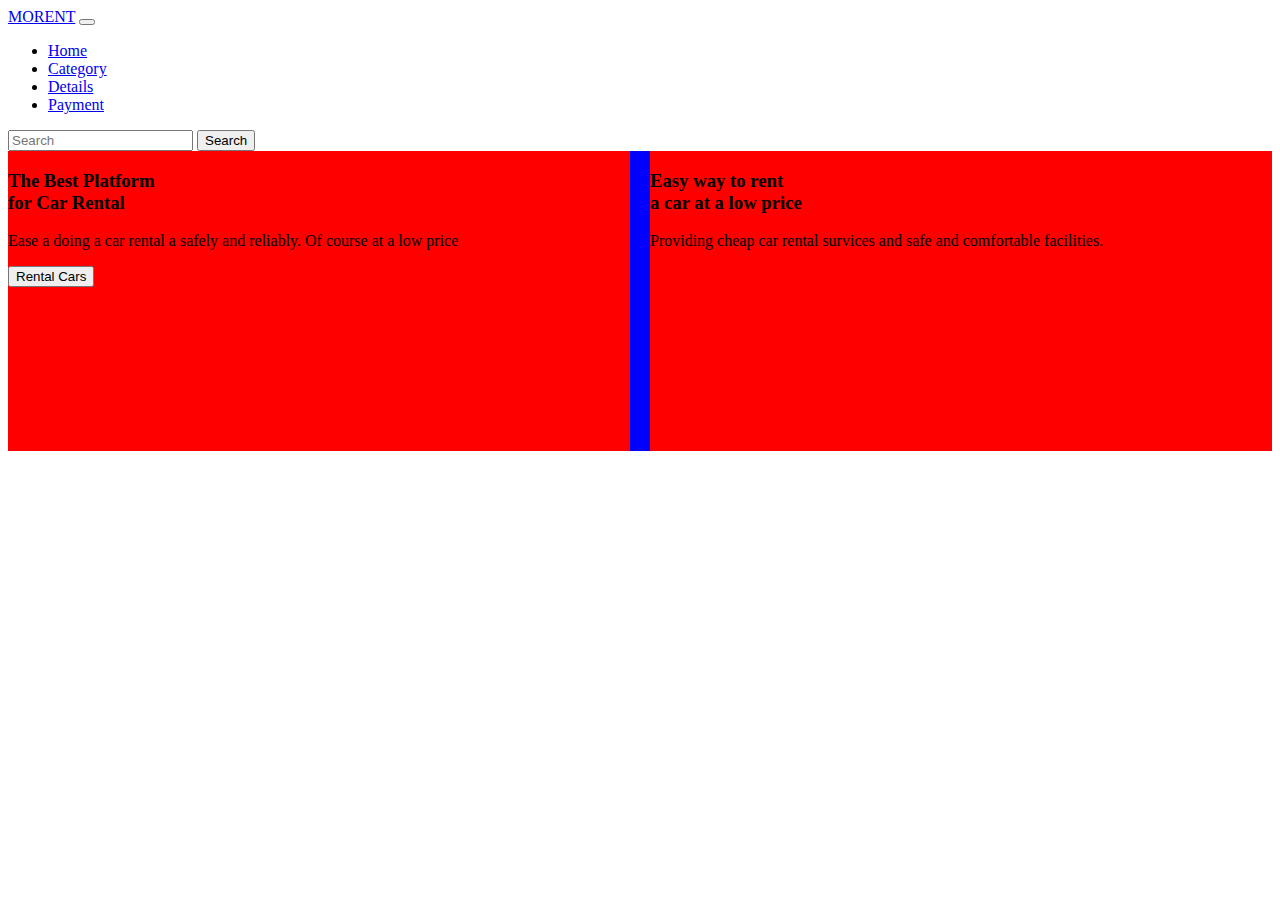
==== index.html @ 9cb40787 "Added files" ====
<!DOCTYPE html>
<html lang="en">
  <head>
    <meta charset="UTF-8" />
    <meta name="viewport" content="width=device-width, initial-scale=1.0" />
    <title>Home</title>
    <link rel="stylesheet" href="style.css">
    <link
      href="https://cdn.jsdelivr.net/npm/bootstrap@5.3.2/dist/css/bootstrap.min.css"
      rel="stylesheet"
      integrity="sha384-T3c6CoIi6uLrA9TneNEoa7RxnatzjcDSCmG1MXxSR1GAsXEV/Dwwykc2MPK8M2HN"
      crossorigin="anonymous"
    />
  </head>
  <body>
    <nav class="navbar navbar-expand-lg bg-body-tertiary">
        <div class="container-fluid">
          <a class="navbar-brand" href="#">MORENT</a>
          <button class="navbar-toggler" type="button" data-bs-toggle="collapse" data-bs-target="#navbarSupportedContent" aria-controls="navbarSupportedContent" aria-expanded="false" aria-label="Toggle navigation">
            <span class="navbar-toggler-icon"></span>
          </button>
          <div class="collapse navbar-collapse" id="navbarSupportedContent">
            <ul class="navbar-nav me-auto mb-2 mb-lg-0">
              <li class="nav-item">
                <a class="nav-link active" aria-current="page" href="#">Home</a>
              </li>
              <li class="nav-item">
                <a class="nav-link active" href="./pages/category.html">Category</a>
              </li>
              <li class="nav-item">
                <a class="nav-link active" aria-current="page" href="./pages/details.html">Details</a>
              </li>
              <li class="nav-item">
                <a class="nav-link active" aria-current="page" href="./pages/payment.html">Payment</a>
              </li>
            </ul>
            <form class="d-flex" role="search">
              <input class="form-control me-2" type="search" placeholder="Search" aria-label="Search">
              <button class="btn btn-outline-success" type="submit">Search</button>
            </form>
          </div>
        </div>
      </nav>

      <div class="main_Sec1">
        <div class="sec1_1">
            <h3>The Best Platform <br> for Car Rental</h3>
            <p>Ease a doing a car rental a safely and reliably. Of course at a low price </p>

            <button>Rental Cars</button>

        </div>

        <div class="sec1_1">
            <h3>Easy way to rent <br> a car at a low price </h3>
            <p>Providing cheap car rental survices and safe and comfortable facilities.</p>

        </div>
      </div>

   

  </body>
  <script
    src="https://cdn.jsdelivr.net/npm/bootstrap@5.3.2/dist/js/bootstrap.bundle.min.js"
    integrity="sha384-C6RzsynM9kWDrMNeT87bh95OGNyZPhcTNXj1NW7RuBCsyN/o0jlpcV8Qyq46cDfL"
    crossorigin="anonymous"
  ></script>
</html>
---- style.css ----
.main_Sec1{
    display: flex;
    gap: 20px;
background-color: blue;
}

.sec1_1{
    height: 300px;
    width: 50%;
    background-color: red;
}
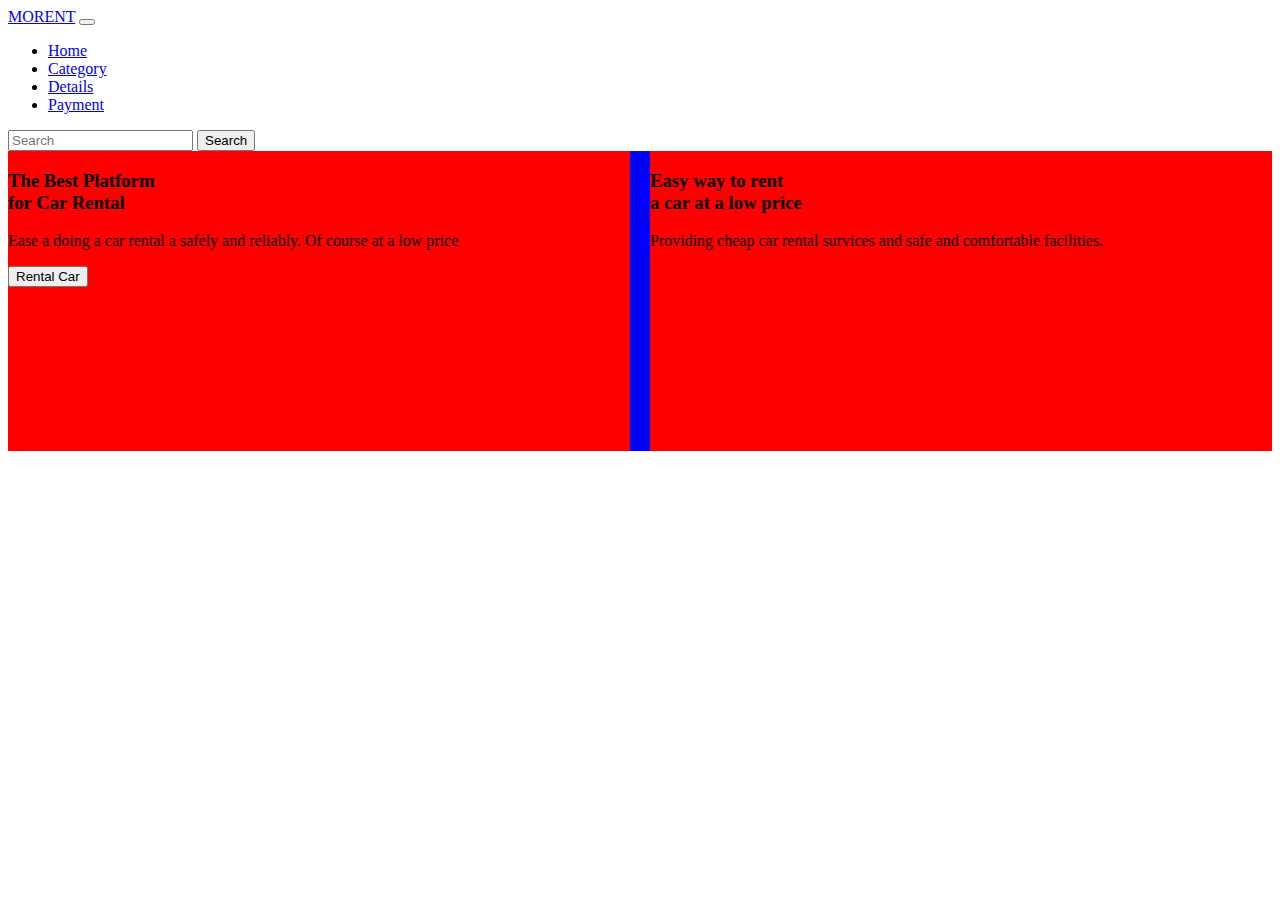
==== commit 962e6cd6: "Update index.html" ====
--- a/index.html
+++ b/index.html
@@ -1,69 +1,66 @@
 <!DOCTYPE html>
 <html lang="en">
-  <head>
-    <meta charset="UTF-8" />
-    <meta name="viewport" content="width=device-width, initial-scale=1.0" />
-    <title>Home</title>
-    <link rel="stylesheet" href="style.css">
-    <link
-      href="https://cdn.jsdelivr.net/npm/bootstrap@5.3.2/dist/css/bootstrap.min.css"
-      rel="stylesheet"
-      integrity="sha384-T3c6CoIi6uLrA9TneNEoa7RxnatzjcDSCmG1MXxSR1GAsXEV/Dwwykc2MPK8M2HN"
-      crossorigin="anonymous"
-    />
-  </head>
-  <body>
-    <nav class="navbar navbar-expand-lg bg-body-tertiary">
-        <div class="container-fluid">
-          <a class="navbar-brand" href="#">MORENT</a>
-          <button class="navbar-toggler" type="button" data-bs-toggle="collapse" data-bs-target="#navbarSupportedContent" aria-controls="navbarSupportedContent" aria-expanded="false" aria-label="Toggle navigation">
-            <span class="navbar-toggler-icon"></span>
-          </button>
-          <div class="collapse navbar-collapse" id="navbarSupportedContent">
-            <ul class="navbar-nav me-auto mb-2 mb-lg-0">
-              <li class="nav-item">
-                <a class="nav-link active" aria-current="page" href="#">Home</a>
-              </li>
-              <li class="nav-item">
-                <a class="nav-link active" href="./pages/category.html">Category</a>
-              </li>
-              <li class="nav-item">
-                <a class="nav-link active" aria-current="page" href="./pages/details.html">Details</a>
-              </li>
-              <li class="nav-item">
-                <a class="nav-link active" aria-current="page" href="./pages/payment.html">Payment</a>
-              </li>
-            </ul>
-            <form class="d-flex" role="search">
-              <input class="form-control me-2" type="search" placeholder="Search" aria-label="Search">
-              <button class="btn btn-outline-success" type="submit">Search</button>
-            </form>
-          </div>
-        </div>
-      </nav>
 
-      <div class="main_Sec1">
-        <div class="sec1_1">
-            <h3>The Best Platform <br> for Car Rental</h3>
-            <p>Ease a doing a car rental a safely and reliably. Of course at a low price </p>
+<head>
+  <meta charset="UTF-8" />
+  <meta name="viewport" content="width=device-width, initial-scale=1.0" />
+  <title>Home</title>
+  <link rel="stylesheet" href="style.css">
+  <link href="https://cdn.jsdelivr.net/npm/bootstrap@5.3.2/dist/css/bootstrap.min.css" rel="stylesheet"
+    integrity="sha384-T3c6CoIi6uLrA9TneNEoa7RxnatzjcDSCmG1MXxSR1GAsXEV/Dwwykc2MPK8M2HN" crossorigin="anonymous" />
+</head>
 
-            <button>Rental Cars</button>
+<body>
+  <nav class="navbar navbar-expand-lg bg-body-tertiary">
+    <div class="container-fluid">
+      <a class="navbar-brand" href="#">MORENT</a>
+      <button class="navbar-toggler" type="button" data-bs-toggle="collapse" data-bs-target="#navbarSupportedContent"
+        aria-controls="navbarSupportedContent" aria-expanded="false" aria-label="Toggle navigation">
+        <span class="navbar-toggler-icon"></span>
+      </button>
+      <div class="collapse navbar-collapse" id="navbarSupportedContent">
+        <ul class="navbar-nav me-auto mb-2 mb-lg-0">
+          <li class="nav-item">
+            <a class="nav-link active" aria-current="page" href="#">Home</a>
+          </li>
+          <li class="nav-item">
+            <a class="nav-link active" href="./pages/category.html">Category</a>
+          </li>
+          <li class="nav-item">
+            <a class="nav-link active" aria-current="page" href="./pages/details.html">Details</a>
+          </li>
+          <li class="nav-item">
+            <a class="nav-link active" aria-current="page" href="./pages/payment.html">Payment</a>
+          </li>
+        </ul>
+        <form class="d-flex" role="search">
+          <input class="form-control me-2" type="search" placeholder="Search" aria-label="Search">
+          <button class="btn btn-outline-success" type="submit">Search</button>
+        </form>
+      </div>
+    </div>
+  </nav>
 
-        </div>
+  <div class="main_Sec1">
+    <div class="sec1_1">
+      <h3>The Best Platform <br> for Car Rental</h3>
+      <p>Ease a doing a car rental a safely and reliably. Of course at a low price </p>
 
-        <div class="sec1_1">
-            <h3>Easy way to rent <br> a car at a low price </h3>
-            <p>Providing cheap car rental survices and safe and comfortable facilities.</p>
+      <button>Rental Car</button>
 
-        </div>
-      </div>
+    </div>
 
-   
+    <div class="sec1_1">
+      <h3>Easy way to rent <br> a car at a low price </h3>
+      <p>Providing cheap car rental survices and safe and comfortable facilities.</p>
 
-  </body>
-  <script
-    src="https://cdn.jsdelivr.net/npm/bootstrap@5.3.2/dist/js/bootstrap.bundle.min.js"
-    integrity="sha384-C6RzsynM9kWDrMNeT87bh95OGNyZPhcTNXj1NW7RuBCsyN/o0jlpcV8Qyq46cDfL"
-    crossorigin="anonymous"
-  ></script>
-</html>
+    </div>
+  </div>
+
+
+
+</body>
+<script src="https://cdn.jsdelivr.net/npm/bootstrap@5.3.2/dist/js/bootstrap.bundle.min.js"
+  integrity="sha384-C6RzsynM9kWDrMNeT87bh95OGNyZPhcTNXj1NW7RuBCsyN/o0jlpcV8Qyq46cDfL" crossorigin="anonymous"></script>
+
+</html>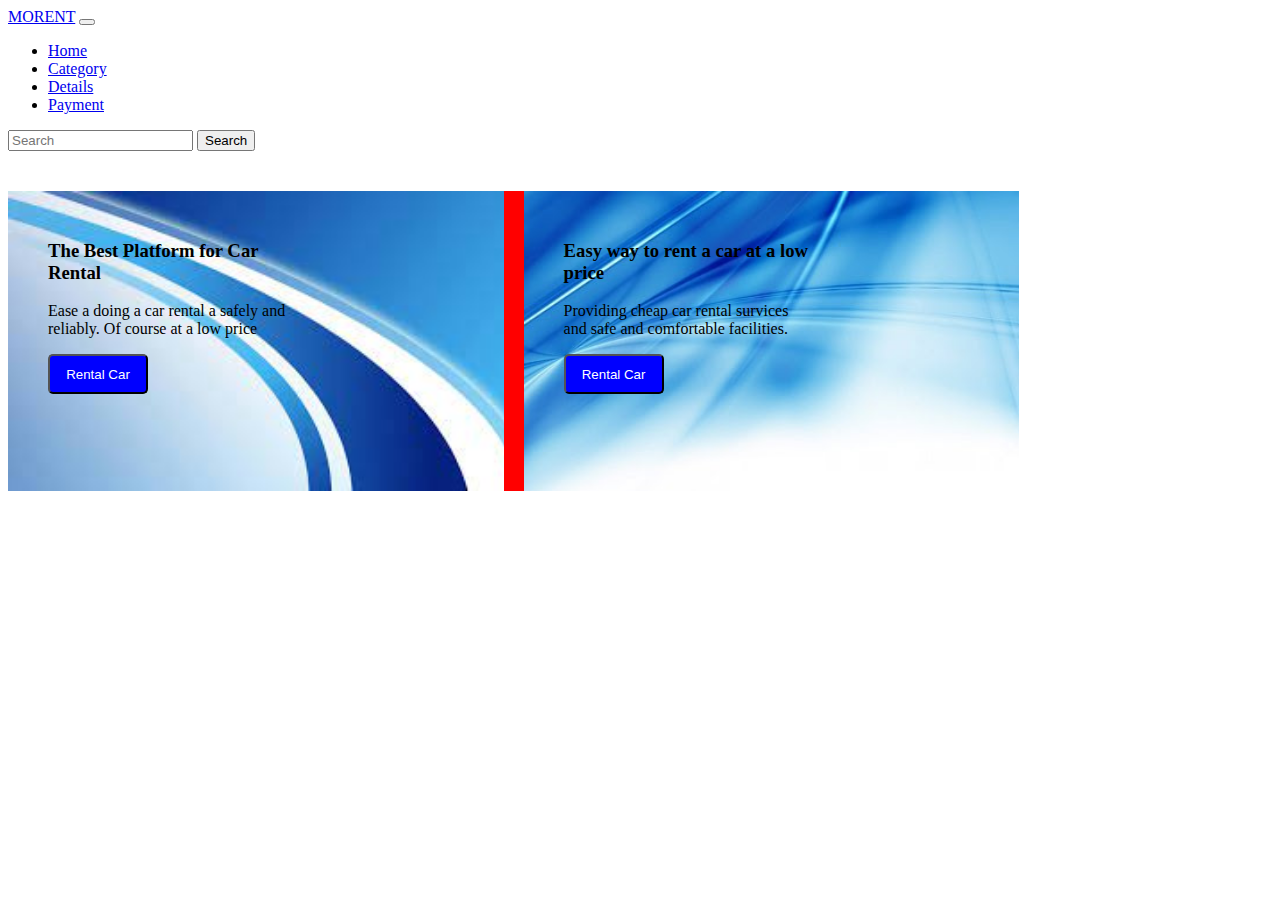
==== commit a9f9f235: "adding on index file" ====
--- a/index.html
+++ b/index.html
@@ -43,17 +43,22 @@
 
   <div class="main_Sec1">
     <div class="sec1_1">
-      <h3>The Best Platform <br> for Car Rental</h3>
+      <div class="sec1_1_text">
+        <h3>The Best Platform for Car Rental</h3>
       <p>Ease a doing a car rental a safely and reliably. Of course at a low price </p>
 
       <button>Rental Car</button>
+      </div>
 
     </div>
 
-    <div class="sec1_1">
-      <h3>Easy way to rent <br> a car at a low price </h3>
+    <div class="sec1_2">
+     <div class="sec1_2_text">
+      <h3>Easy way to rent a car at a low price </h3>
       <p>Providing cheap car rental survices and safe and comfortable facilities.</p>
 
+      <button>Rental Car</button>
+     </div>
     </div>
   </div>
 
--- a/style.css
+++ b/style.css
@@ -1,11 +1,54 @@
 .main_Sec1{
     display: flex;
     gap: 20px;
-background-color: blue;
+    background-color: red;
+    margin-top: 40px;
+    width: 80%;
+  
 }
 
 .sec1_1{
+    background-image: url("images/images (2).jpeg");
+    background-repeat: no-repeat;
+    background-size: cover;
     height: 300px;
     width: 50%;
-    background-color: red;
+  
+}
+.sec1_1_text{
+    padding-top: 30px;
+    padding-left:40px;   
+    width: 50%;
+}
+
+.sec1_1_text > button {
+    background-color: blue;
+    height: 40px;
+    width: 100px;
+    color: white;
+    border-radius: 5px;
+    
+}
+
+.sec1_2{
+    background-image: url("images/unnamed (1).jpg");
+    background-repeat: no-repeat;
+    background-size: cover;
+    height: 300px;
+    width: 50%;
+    
+}
+
+.sec1_2_text{
+    padding-top: 30px;
+    padding-left:40px;   
+    width: 50%;
+}
+.sec1_2_text > button {
+    background-color: blue;
+    height: 40px;
+    width: 100px;
+    color: white;
+    border-radius: 5px;
+    
 }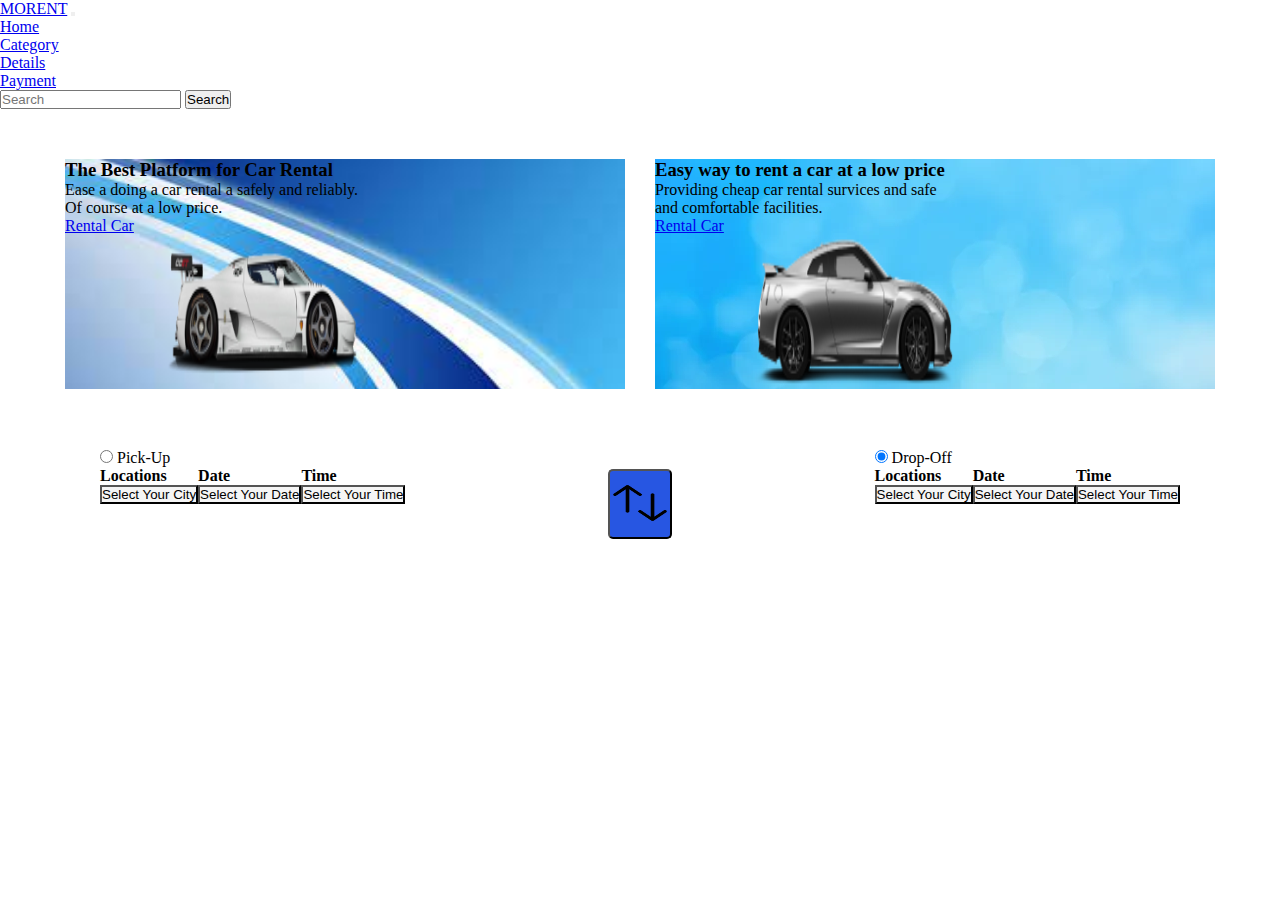
==== commit ffd69e6e: "Hero Section Complete" ====
--- a/index.html
+++ b/index.html
@@ -41,25 +41,105 @@
     </div>
   </nav>
 
-  <div class="main_Sec1">
-    <div class="sec1_1">
-      <div class="sec1_1_text">
-        <h3>The Best Platform for Car Rental</h3>
-      <p>Ease a doing a car rental a safely and reliably. Of course at a low price </p>
+  <div class="main_sec">
+    <div class="card mainSec_card1" style="width: 35rem;">
+      <div class="card-body main_sec_text">
+        <h3 class="card-title">The Best Platform for Car Rental</h3>
+        <p class="card-text">Ease a doing a car rental a safely and reliably. Of course at a low price.</p>
+        <a href="#" class="btn btn-primary">Rental Car</a>
+      </div>
+      <div class="main_sec_img">
+        <img height="150px" width="200px" src="./images/car.png">
 
-      <button>Rental Car</button>
+
       </div>
-
     </div>
 
-    <div class="sec1_2">
-     <div class="sec1_2_text">
-      <h3>Easy way to rent a car at a low price </h3>
-      <p>Providing cheap car rental survices and safe and comfortable facilities.</p>
+    <div class="card mainSec_card2" style="width: 35rem;">
+      <div class="card-body main_sec_text">
+        <h3 class="card-title">Easy way to rent a car at a low price</h3>
+        <p class="card-text">Providing cheap car rental survices and safe and comfortable facilities.</p>
+        <a href="#" class="btn btn-primary">Rental Car</a>
+      </div>
+      <div class="main_sec_img">
+        <img height="150px" width="200px" src="./images/Car4.png" alt="">
+      </div>
+    </div>
+  </div>
 
-      <button>Rental Car</button>
-     </div>
+
+  <div class="mainSec1">
+
+    <div class="sec1">
+
+
+      <div class="dropdown">
+
+        <div class="form-check">
+          <input class="form-check-input" type="radio" name="flexRadioDefault" id="flexRadioDefault2" checked>
+          <label class="form-check-label" for="flexRadioDefault2">
+            Pick-Up
+          </label>
+        </div>
+        <h4>Locations</h4>
+        <button class="btn  sec1_btn dropdown-toggle" type="button" data-bs-toggle="dropdown" aria-expanded="false">
+          Select Your City
+        </button>
+
+      </div>
+      <div class="dropdown"> <br>
+        <h4>Date</h4>
+        <button class="btn sec1_btn dropdown-toggle" type="button" data-bs-toggle="dropdown" aria-expanded="false">
+          Select Your Date
+        </button>
+
+      </div>
+      <div class="dropdown"><br>
+        <h4>Time</h4>
+        <button class="btn sec1_btn dropdown-toggle" type="button" data-bs-toggle="dropdown" aria-expanded="false">
+          Select Your Time
+        </button>
+
+      </div>
     </div>
+
+    <button class="btn_arrow">
+      <img height="40px" width="60px" src="./images/arr.png" alt="">
+    </button>
+
+
+    <div class="sec1">
+
+      <div class="dropdown">
+        <div class="form-check">
+          <input class="form-check-input" type="radio" name="flexRadioDefault" id="flexRadioDefault2" checked>
+          <label class="form-check-label" for="flexRadioDefault2">
+            Drop-Off
+          </label>
+        </div>
+
+        <h4>Locations</h4>
+        <button class="btn  sec1_btn dropdown-toggle" type="button" data-bs-toggle="dropdown" aria-expanded="false">
+          Select Your City
+        </button>
+
+      </div>
+      <div class="dropdown"><br>
+        <h4>Date</h4>
+        <button class="btn sec1_btn dropdown-toggle" type="button" data-bs-toggle="dropdown" aria-expanded="false">
+          Select Your Date
+        </button>
+
+      </div>
+      <div class="dropdown"><br>
+        <h4>Time</h4>
+        <button class="btn sec1_btn dropdown-toggle" type="button" data-bs-toggle="dropdown" aria-expanded="false">
+          Select Your Time
+        </button>
+
+      </div>
+    </div>
+
   </div>
 
 
--- a/style.css
+++ b/style.css
@@ -1,54 +1,93 @@
-.main_Sec1{
-    display: flex;
-    gap: 20px;
-    background-color: red;
-    margin-top: 40px;
-    width: 80%;
-  
+*{
+    margin: 0%;
+    padding: 0%;
 }
 
-.sec1_1{
+.main_sec{
+    display: flex;
+    align-items: center;
+    justify-content: center;
+    align-content: center;
+    padding-top: 50px;
+    padding-bottom: 40px;
+    gap: 30px;
+}
+
+.mainSec_card1{
     background-image: url("images/images (2).jpeg");
     background-repeat: no-repeat;
     background-size: cover;
-    height: 300px;
-    width: 50%;
-  
 }
-.sec1_1_text{
-    padding-top: 30px;
-    padding-left:40px;   
-    width: 50%;
+.mainSec_card2{
+    background-image: url("./images/depositphotos_10951622-stock-photo-blue-background.jpg");
 }
 
-.sec1_1_text > button {
-    background-color: blue;
-    height: 40px;
-    width: 100px;
+.main_sec_text{
+    width:53%;
+}
+.main_sec_img{
+    padding-left: 100px;
+}
+
+@media only screen and (min-width:250px)and (max-width:730px) {
+
+    .main_sec{
+        flex-wrap: wrap;
+        padding-left: 20px;
+    }
+    .main_sec_img{
+        padding-left: 50px;
+    }
+}
+
+.sec1{
+    display: flex;
+    text-decoration: none;
+    height: 100px;
+}
+
+.sec1_btn{
+    background-color: whitesmoke;
+}
+.pickupBtn{
+    margin-left: 110px;
+}
+
+.mainSec1{
+    display: flex;
+    margin: 20px;
+    gap: 10px;
+    justify-content: space-between;
+    padding-left: 80px;
+    padding-right: 80px;
+}
+
+.btn_arrow{
+    height: 70px;
+    margin-top: 20px;
+    background-color: #2756e2;
     color: white;
     border-radius: 5px;
-    
 }
 
-.sec1_2{
-    background-image: url("images/unnamed (1).jpg");
-    background-repeat: no-repeat;
-    background-size: cover;
-    height: 300px;
-    width: 50%;
-    
+@media only screen and (max-width:1120px)and (min-width:250px){
+    .mainSec1{
+        flex-wrap: wrap;
+        padding-left: 0px;
+        margin-left: 20px;
+        margin-right: 10px;
+        
+    }
+    .sec1{
+        background-color: green;
+        margin-left: 0px;
+        padding-left: 20px;
+        padding-right: 0px;
+       }
+       .dropdown{
+        size: 10px;
+        font-size: 10px;
+       }
 }
 
-.sec1_2_text{
-    padding-top: 30px;
-    padding-left:40px;   
-    width: 50%;
-}
-.sec1_2_text > button {
-    background-color: blue;
-    height: 40px;
-    width: 100px;
-    color: white;
-    border-radius: 5px;
-    
-}+
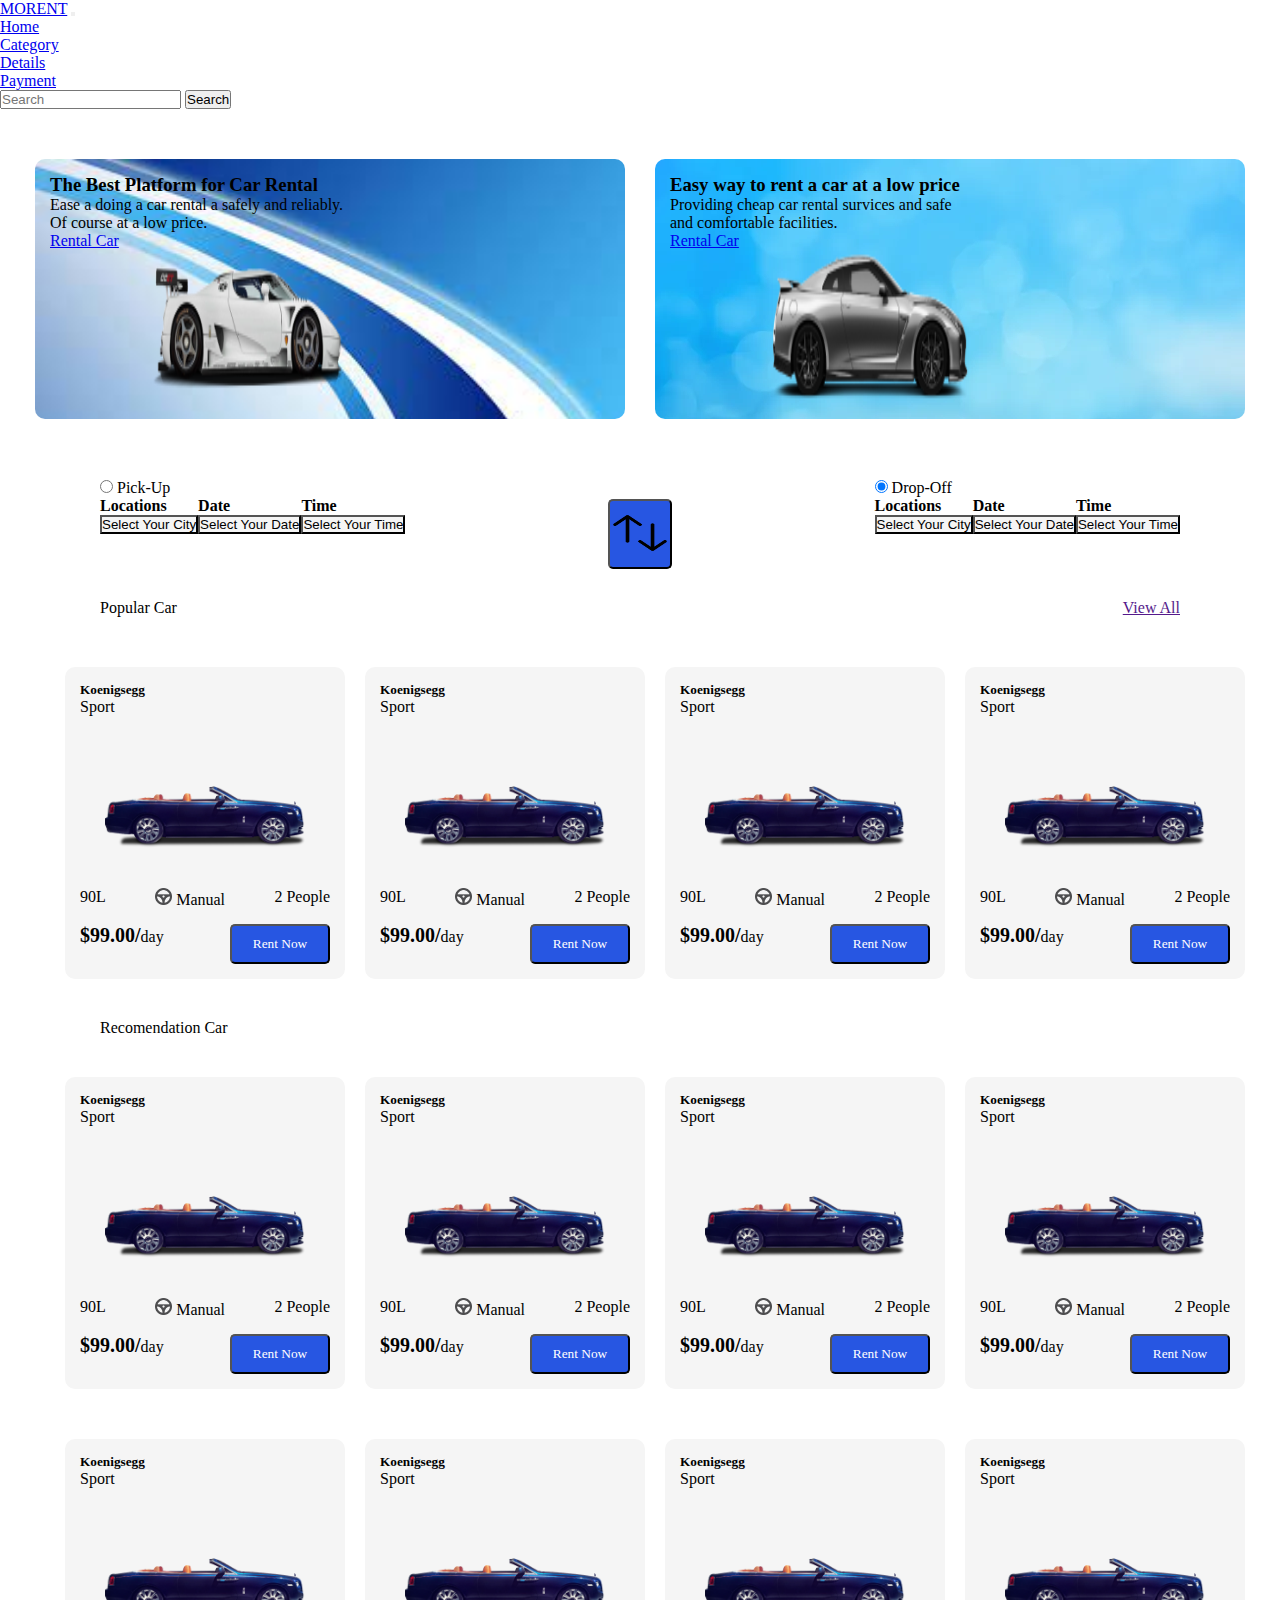
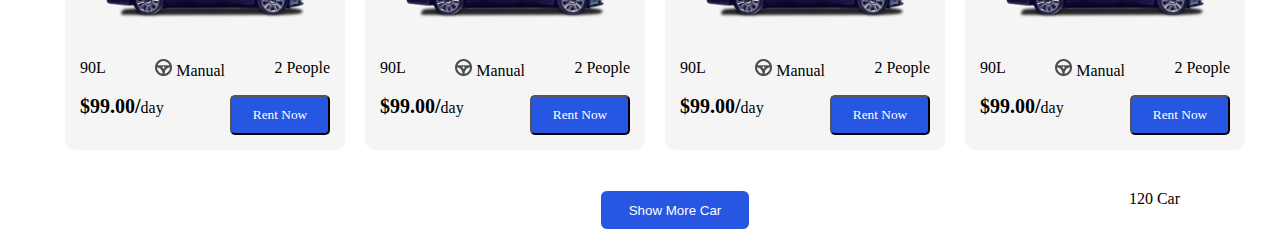
==== commit e58abb3d: "Added Card Section" ====
--- a/index.html
+++ b/index.html
@@ -5,9 +5,12 @@
   <meta charset="UTF-8" />
   <meta name="viewport" content="width=device-width, initial-scale=1.0" />
   <title>Home</title>
-  <link rel="stylesheet" href="style.css">
+  <link rel="stylesheet" href="style.css" />
   <link href="https://cdn.jsdelivr.net/npm/bootstrap@5.3.2/dist/css/bootstrap.min.css" rel="stylesheet"
     integrity="sha384-T3c6CoIi6uLrA9TneNEoa7RxnatzjcDSCmG1MXxSR1GAsXEV/Dwwykc2MPK8M2HN" crossorigin="anonymous" />
+  <link rel="stylesheet" href="https://cdnjs.cloudflare.com/ajax/libs/font-awesome/6.5.1/css/all.min.css"
+    integrity="sha512-DTOQO9RWCH3ppGqcWaEA1BIZOC6xxalwEsw9c2QQeAIftl+Vegovlnee1c9QX4TctnWMn13TZye+giMm8e2LwA=="
+    crossorigin="anonymous" referrerpolicy="no-referrer" />
 </head>
 
 <body>
@@ -34,112 +37,412 @@
           </li>
         </ul>
         <form class="d-flex" role="search">
-          <input class="form-control me-2" type="search" placeholder="Search" aria-label="Search">
-          <button class="btn btn-outline-success" type="submit">Search</button>
+          <input class="form-control me-2" type="search" placeholder="Search" aria-label="Search" />
+          <button class="btn btn-outline-success" type="submit">
+            Search
+          </button>
         </form>
       </div>
     </div>
   </nav>
 
   <div class="main_sec">
-    <div class="card mainSec_card1" style="width: 35rem;">
+    <div class="card mainSec_card1" style="width: 35rem">
       <div class="card-body main_sec_text">
         <h3 class="card-title">The Best Platform for Car Rental</h3>
-        <p class="card-text">Ease a doing a car rental a safely and reliably. Of course at a low price.</p>
+        <p class="card-text">
+          Ease a doing a car rental a safely and reliably. Of course at a low
+          price.
+        </p>
         <a href="#" class="btn btn-primary">Rental Car</a>
       </div>
       <div class="main_sec_img">
-        <img height="150px" width="200px" src="./images/car.png">
-
-
-      </div>
-    </div>
-
-    <div class="card mainSec_card2" style="width: 35rem;">
+        <img height="150px" width="200px" src="./images/car.png" />
+      </div>
+    </div>
+
+    <div class="card mainSec_card2" style="width: 35rem">
       <div class="card-body main_sec_text">
         <h3 class="card-title">Easy way to rent a car at a low price</h3>
-        <p class="card-text">Providing cheap car rental survices and safe and comfortable facilities.</p>
+        <p class="card-text">
+          Providing cheap car rental survices and safe and comfortable
+          facilities.
+        </p>
         <a href="#" class="btn btn-primary">Rental Car</a>
       </div>
       <div class="main_sec_img">
-        <img height="150px" width="200px" src="./images/Car4.png" alt="">
-      </div>
-    </div>
-  </div>
-
+        <img height="150px" width="200px" src="./images/Car4.png" alt="" />
+      </div>
+    </div>
+  </div>
 
   <div class="mainSec1">
-
     <div class="sec1">
-
-
-      <div class="dropdown">
-
+      <div class="dropdown">
         <div class="form-check">
-          <input class="form-check-input" type="radio" name="flexRadioDefault" id="flexRadioDefault2" checked>
+          <input class="form-check-input" type="radio" name="flexRadioDefault" id="flexRadioDefault2" checked />
           <label class="form-check-label" for="flexRadioDefault2">
             Pick-Up
           </label>
         </div>
         <h4>Locations</h4>
-        <button class="btn  sec1_btn dropdown-toggle" type="button" data-bs-toggle="dropdown" aria-expanded="false">
+        <button class="btn sec1_btn dropdown-toggle" type="button" data-bs-toggle="dropdown" aria-expanded="false">
           Select Your City
         </button>
-
-      </div>
-      <div class="dropdown"> <br>
+      </div>
+      <div class="dropdown">
+        <br />
         <h4>Date</h4>
         <button class="btn sec1_btn dropdown-toggle" type="button" data-bs-toggle="dropdown" aria-expanded="false">
           Select Your Date
         </button>
-
-      </div>
-      <div class="dropdown"><br>
+      </div>
+      <div class="dropdown">
+        <br />
         <h4>Time</h4>
         <button class="btn sec1_btn dropdown-toggle" type="button" data-bs-toggle="dropdown" aria-expanded="false">
           Select Your Time
         </button>
-
       </div>
     </div>
 
     <button class="btn_arrow">
-      <img height="40px" width="60px" src="./images/arr.png" alt="">
+      <img height="40px" width="60px" src="./images/arr.png" alt="" />
     </button>
 
-
     <div class="sec1">
-
       <div class="dropdown">
         <div class="form-check">
-          <input class="form-check-input" type="radio" name="flexRadioDefault" id="flexRadioDefault2" checked>
+          <input class="form-check-input" type="radio" name="flexRadioDefault" id="flexRadioDefault2" checked />
           <label class="form-check-label" for="flexRadioDefault2">
             Drop-Off
           </label>
         </div>
 
         <h4>Locations</h4>
-        <button class="btn  sec1_btn dropdown-toggle" type="button" data-bs-toggle="dropdown" aria-expanded="false">
+        <button class="btn sec1_btn dropdown-toggle" type="button" data-bs-toggle="dropdown" aria-expanded="false">
           Select Your City
         </button>
-
-      </div>
-      <div class="dropdown"><br>
+      </div>
+      <div class="dropdown">
+        <br />
         <h4>Date</h4>
         <button class="btn sec1_btn dropdown-toggle" type="button" data-bs-toggle="dropdown" aria-expanded="false">
           Select Your Date
         </button>
-
-      </div>
-      <div class="dropdown"><br>
+      </div>
+      <div class="dropdown">
+        <br />
         <h4>Time</h4>
         <button class="btn sec1_btn dropdown-toggle" type="button" data-bs-toggle="dropdown" aria-expanded="false">
           Select Your Time
         </button>
-
-      </div>
-    </div>
-
+      </div>
+    </div>
+  </div>
+
+  <div class="Sec_2">
+    <div>
+      <span>Popular Car</span>
+    </div>
+    <div>
+      <a href="">View All</a>
+    </div>
+  </div>
+  <div class="sec_car_container1">
+    <div class="card">
+      <div class="card_name">
+        <h5><span>Koenigsegg</span></h5>
+        <span><i class="fa-solid fa-heart"></i></span>
+      </div>
+      <div class="sport"><span>Sport</span></div>
+
+      <div class="cardImgSec">
+        <div class="car_img_box">
+          <img class="car_img" src="./images/Car3.png" alt="" />
+        </div>
+        <div class="card_icones">
+          <div class="icon"><i class="fa-solid fa-gas-pump"></i> 90L</div>
+          <div class="icon"> <img src="./images/wheel.ico" height="17px width20px" alt=""> Manual</div>
+          <div class="icon"><i class="fa-solid fa-user-group"></i> 2 People</div>
+        </div>
+      </div>
+      <div class="card_price_btn">
+        <div class="price_box"><span class="price">$99.00/</span>day</div>
+        <div><button class="rent_btn">Rent Now</button></div>
+      </div>
+    </div>
+
+    <div class="card">
+      <div class="card_name">
+        <h5><span>Koenigsegg</span></h5>
+        <span><i class="fa-regular fa-heart"></i></span>
+      </div>
+      <div class="sport"><span>Sport</span></div>
+
+      <div class="cardImgSec">
+        <div class="car_img_box">
+          <img class="car_img" src="./images/Car3.png" alt="" />
+        </div>
+        <div class="card_icones">
+          <div class="icon"><i class="fa-solid fa-gas-pump"></i> 90L</div>
+          <div class="icon"> <img src="./images/wheel.ico" height="17px width20px" alt=""> Manual</div>
+          <div class="icon"><i class="fa-solid fa-user-group"></i> 2 People</div>
+        </div>
+      </div>
+      <div class="card_price_btn">
+        <div class="price_box"><span class="price">$99.00/</span>day</div>
+        <div><button class="rent_btn">Rent Now</button></div>
+      </div>
+    </div>
+
+    <div class="card">
+      <div class="card_name">
+        <h5><span>Koenigsegg</span></h5>
+        <span><i class="fa-solid fa-heart"></i></span>
+      </div>
+      <div class="sport"><span>Sport</span></div>
+
+      <div class="cardImgSec">
+        <div class="car_img_box">
+          <img class="car_img" src="./images/Car3.png" alt="" />
+        </div>
+        <div class="card_icones">
+          <div class="icon"><i class="fa-solid fa-gas-pump"></i> 90L</div>
+          <div class="icon"> <img src="./images/wheel.ico" height="17px width20px" alt=""> Manual</div>
+          <div class="icon"><i class="fa-solid fa-user-group"></i> 2 People</div>
+        </div>
+      </div>
+      <div class="card_price_btn">
+        <div class="price_box"><span class="price">$99.00/</span>day</div>
+        <div><button class="rent_btn">Rent Now</button></div>
+      </div>
+    </div>
+
+    <div class="card">
+      <div class="card_name">
+        <h5><span>Koenigsegg</span></h5>
+        <span><i class="fa-regular fa-heart"></i></span>
+      </div>
+      <div class="sport"><span>Sport</span></div>
+
+      <div class="cardImgSec">
+        <div class="car_img_box">
+          <img class="car_img" src="./images/Car3.png" alt="" />
+        </div>
+        <div class="card_icones">
+          <div class="icon"><i class="fa-solid fa-gas-pump"></i> 90L</div>
+          <div class="icon"> <img src="./images/wheel.ico" height="17px width20px" alt=""> Manual</div>
+          <div class="icon"><i class="fa-solid fa-user-group"></i> 2 People</div>
+        </div>
+      </div>
+      <div class="card_price_btn">
+        <div class="price_box"><span class="price">$99.00/</span>day</div>
+        <div><button class="rent_btn">Rent Now</button></div>
+      </div>
+    </div>
+  </div>
+
+  <div class="recomdSec">
+    <span>Recomendation Car</span>
+  </div>
+  <div class="sec_car_container1">
+    <div class="card">
+      <div class="card_name">
+        <h5><span>Koenigsegg</span></h5>
+        <span><i class="fa-solid fa-heart"></i></span>
+      </div>
+      <div class="sport"><span>Sport</span></div>
+
+      <div class="cardImgSec">
+        <div class="car_img_box">
+          <img class="car_img" src="./images/Car3.png" alt="" />
+        </div>
+        <div class="card_icones">
+          <div class="icon"><i class="fa-solid fa-gas-pump"></i> 90L</div>
+          <div class="icon"> <img src="./images/wheel.ico" height="17px width20px" alt=""> Manual</div>
+          <div class="icon"><i class="fa-solid fa-user-group"></i> 2 People</div>
+        </div>
+      </div>
+      <div class="card_price_btn">
+        <div class="price_box"><span class="price">$99.00/</span>day</div>
+        <div><button class="rent_btn">Rent Now</button></div>
+      </div>
+    </div>
+
+    <div class="card">
+      <div class="card_name">
+        <h5><span>Koenigsegg</span></h5>
+        <span><i class="fa-regular fa-heart"></i></span>
+      </div>
+      <div class="sport"><span>Sport</span></div>
+
+      <div class="cardImgSec">
+        <div class="car_img_box">
+          <img class="car_img" src="./images/Car3.png" alt="" />
+        </div>
+        <div class="card_icones">
+          <div class="icon"><i class="fa-solid fa-gas-pump"></i> 90L</div>
+          <div class="icon"> <img src="./images/wheel.ico" height="17px width20px" alt=""> Manual</div>
+          <div class="icon"><i class="fa-solid fa-user-group"></i> 2 People</div>
+        </div>
+      </div>
+      <div class="card_price_btn">
+        <div class="price_box"><span class="price">$99.00/</span>day</div>
+        <div><button class="rent_btn">Rent Now</button></div>
+      </div>
+    </div>
+
+    <div class="card">
+      <div class="card_name">
+        <h5><span>Koenigsegg</span></h5>
+        <span><i class="fa-solid fa-heart"></i></span>
+      </div>
+      <div class="sport"><span>Sport</span></div>
+
+      <div class="cardImgSec">
+        <div class="car_img_box">
+          <img class="car_img" src="./images/Car3.png" alt="" />
+        </div>
+        <div class="card_icones">
+          <div class="icon"><i class="fa-solid fa-gas-pump"></i> 90L</div>
+          <div class="icon"> <img src="./images/wheel.ico" height="17px width20px" alt=""> Manual</div>
+          <div class="icon"><i class="fa-solid fa-user-group"></i> 2 People</div>
+        </div>
+      </div>
+      <div class="card_price_btn">
+        <div class="price_box"><span class="price">$99.00/</span>day</div>
+        <div><button class="rent_btn">Rent Now</button></div>
+      </div>
+    </div>
+
+    <div class="card">
+      <div class="card_name">
+        <h5><span>Koenigsegg</span></h5>
+        <span><i class="fa-regular fa-heart"></i></span>
+      </div>
+      <div class="sport"><span>Sport</span></div>
+
+      <div class="cardImgSec">
+        <div class="car_img_box">
+          <img class="car_img" src="./images/Car3.png" alt="" />
+        </div>
+        <div class="card_icones">
+          <div class="icon"><i class="fa-solid fa-gas-pump"></i> 90L</div>
+          <div class="icon"> <img src="./images/wheel.ico" height="17px width20px" alt=""> Manual</div>
+          <div class="icon"><i class="fa-solid fa-user-group"></i> 2 People</div>
+        </div>
+      </div>
+      <div class="card_price_btn">
+        <div class="price_box"><span class="price">$99.00/</span>day</div>
+        <div><button class="rent_btn">Rent Now</button></div>
+      </div>
+    </div>
+
+    <div class="card">
+      <div class="card_name">
+        <h5><span>Koenigsegg</span></h5>
+        <span><i class="fa-regular fa-heart"></i></span>
+      </div>
+      <div class="sport"><span>Sport</span></div>
+
+      <div class="cardImgSec">
+        <div class="car_img_box">
+          <img class="car_img" src="./images/Car3.png" alt="" />
+        </div>
+        <div class="card_icones">
+          <div class="icon"><i class="fa-solid fa-gas-pump"></i> 90L</div>
+          <div class="icon"> <img src="./images/wheel.ico" height="17px width20px" alt=""> Manual</div>
+          <div class="icon"><i class="fa-solid fa-user-group"></i> 2 People</div>
+        </div>
+      </div>
+      <div class="card_price_btn">
+        <div class="price_box"><span class="price">$99.00/</span>day</div>
+        <div><button class="rent_btn">Rent Now</button></div>
+      </div>
+    </div>
+
+    <div class="card">
+      <div class="card_name">
+        <h5><span>Koenigsegg</span></h5>
+        <span><i class="fa-regular fa-heart"></i></span>
+      </div>
+      <div class="sport"><span>Sport</span></div>
+
+      <div class="cardImgSec">
+        <div class="car_img_box">
+          <img class="car_img" src="./images/Car3.png" alt="" />
+        </div>
+        <div class="card_icones">
+          <div class="icon"><i class="fa-solid fa-gas-pump"></i> 90L</div>
+          <div class="icon"> <img src="./images/wheel.ico" height="17px width20px" alt=""> Manual</div>
+          <div class="icon"><i class="fa-solid fa-user-group"></i> 2 People</div>
+        </div>
+      </div>
+      <div class="card_price_btn">
+        <div class="price_box"><span class="price">$99.00/</span>day</div>
+        <div><button class="rent_btn">Rent Now</button></div>
+      </div>
+    </div>
+
+    <div class="card">
+      <div class="card_name">
+        <h5><span>Koenigsegg</span></h5>
+        <span><i class="fa-regular fa-heart"></i></span>
+      </div>
+      <div class="sport"><span>Sport</span></div>
+
+      <div class="cardImgSec">
+        <div class="car_img_box">
+          <img class="car_img" src="./images/Car3.png" alt="" />
+        </div>
+        <div class="card_icones">
+          <div class="icon"><i class="fa-solid fa-gas-pump"></i> 90L</div>
+          <div class="icon"> <img src="./images/wheel.ico" height="17px width20px" alt=""> Manual</div>
+          <div class="icon"><i class="fa-solid fa-user-group"></i> 2 People</div>
+        </div>
+      </div>
+      <div class="card_price_btn">
+        <div class="price_box"><span class="price">$99.00/</span>day</div>
+        <div><button class="rent_btn">Rent Now</button></div>
+      </div>
+    </div>
+
+    <div class="card">
+      <div class="card_name">
+        <h5><span>Koenigsegg</span></h5>
+        <span><i class="fa-regular fa-heart"></i></span>
+      </div>
+      <div class="sport"><span>Sport</span></div>
+
+      <div class="cardImgSec">
+        <div class="car_img_box">
+          <img class="car_img" src="./images/Car3.png" alt="" />
+        </div>
+        <div class="card_icones">
+          <div class="icon"><i class="fa-solid fa-gas-pump"></i> 90L</div>
+          <div class="icon"> <img src="./images/wheel.ico" height="17px width20px" alt=""> Manual</div>
+          <div class="icon"><i class="fa-solid fa-user-group"></i> 2 People</div>
+        </div>
+      </div>
+      <div class="card_price_btn">
+        <div class="price_box"><span class="price">$99.00/</span>day</div>
+        <div><button class="rent_btn">Rent Now</button></div>
+      </div>
+    </div>
+  </div>
+
+  <div class="sec_4">
+    <div>
+      <button class="ShowMore">
+        Show More Car
+      </button>
+    </div>
+    <div class="sec4_span">
+      <span>
+        120 Car
+      </span>
+    </div>
   </div>
 
 
--- a/style.css
+++ b/style.css
@@ -1,9 +1,9 @@
-*{
+* {
     margin: 0%;
     padding: 0%;
 }
 
-.main_sec{
+.main_sec {
     display: flex;
     align-items: center;
     justify-content: center;
@@ -13,47 +13,51 @@
     gap: 30px;
 }
 
-.mainSec_card1{
+.mainSec_card1 {
     background-image: url("images/images (2).jpeg");
     background-repeat: no-repeat;
     background-size: cover;
 }
-.mainSec_card2{
+
+.mainSec_card2 {
     background-image: url("./images/depositphotos_10951622-stock-photo-blue-background.jpg");
 }
 
-.main_sec_text{
-    width:53%;
+.main_sec_text {
+    width: 53%;
 }
-.main_sec_img{
+
+.main_sec_img {
     padding-left: 100px;
 }
 
 @media only screen and (min-width:250px)and (max-width:730px) {
 
-    .main_sec{
+    .main_sec {
         flex-wrap: wrap;
         padding-left: 20px;
     }
-    .main_sec_img{
+
+    .main_sec_img {
         padding-left: 50px;
     }
 }
 
-.sec1{
+.sec1 {
     display: flex;
     text-decoration: none;
     height: 100px;
 }
 
-.sec1_btn{
+.sec1_btn {
     background-color: whitesmoke;
 }
-.pickupBtn{
+
+.pickupBtn {
     margin-left: 110px;
 }
 
-.mainSec1{
+.mainSec1 {
     display: flex;
     margin: 20px;
     gap: 10px;
@@ -62,7 +66,7 @@
     padding-right: 80px;
 }
 
-.btn_arrow{
+.btn_arrow {
     height: 70px;
     margin-top: 20px;
     background-color: #2756e2;
@@ -70,24 +74,119 @@
     border-radius: 5px;
 }
 
-@media only screen and (max-width:1120px)and (min-width:250px){
-    .mainSec1{
+@media only screen and (max-width:1120px)and (min-width:250px) {
+    .mainSec1 {
         flex-wrap: wrap;
         padding-left: 0px;
         margin-left: 20px;
         margin-right: 10px;
-        
+
     }
-    .sec1{
+
+    .sec1 {
         background-color: green;
         margin-left: 0px;
         padding-left: 20px;
         padding-right: 0px;
-       }
-       .dropdown{
+    }
+
+    .dropdown {
         size: 10px;
         font-size: 10px;
-       }
+    }
 }
 
+.sec_car_container1 {
+    display: grid;
+    justify-content: center;
+    gap: 50px;
+    margin-bottom: 40px;
+    grid-template-columns: repeat(4, 250px);
+}
 
+.Sec_2 {
+    display: flex;
+    justify-content: space-between;
+    margin: 0px 100px 50px 100px;
+}
+
+.card {
+    background-color: whitesmoke;
+    width: 250px;
+    padding: 15px;
+    border-radius: 10px;
+
+}
+
+.card_name {
+    display: flex;
+    justify-content: space-between;
+    margin-bottom: 0px;
+    padding-bottom: 0px;
+}
+
+.sport {
+    padding-top: 0px;
+}
+
+.cardImgSec {
+    display: flex;
+    flex-direction: column;
+}
+
+.car_img_box {
+    padding: 40px 0px;
+    display: flex;
+    justify-content: center;
+}
+
+.car_img {
+    width: 200px;
+    margin-top: 30px;
+}
+
+.card_icones {
+    display: flex;
+    justify-content: space-between;
+}
+
+.card_price_btn {
+    display: flex;
+    justify-content: space-between;
+    margin-top: 15px;
+
+}
+
+.price {
+    font-size: 20px;
+    font-weight: bold;
+}
+
+.rent_btn {
+    background-color: #2756e2;
+    border-radius: 5px;
+    font-family: Cambria, Cochin, Georgia, Times, 'Times New Roman', serif;
+    color: white;
+    height: 40px;
+    width: 100px;
+}
+
+.recomdSec {
+    margin-bottom: 40px;
+    margin-left: 100px;
+}
+
+.sec_4 {
+    display: flex;
+    justify-content: space-between;
+    margin: 0px 100px 0px 600px;
+}
+
+.ShowMore {
+    height: 40px;
+    width: 150px;
+    background-color: #2756e2;
+    border-radius: 7px;
+    color: white;
+    border: 1px solid ;
+}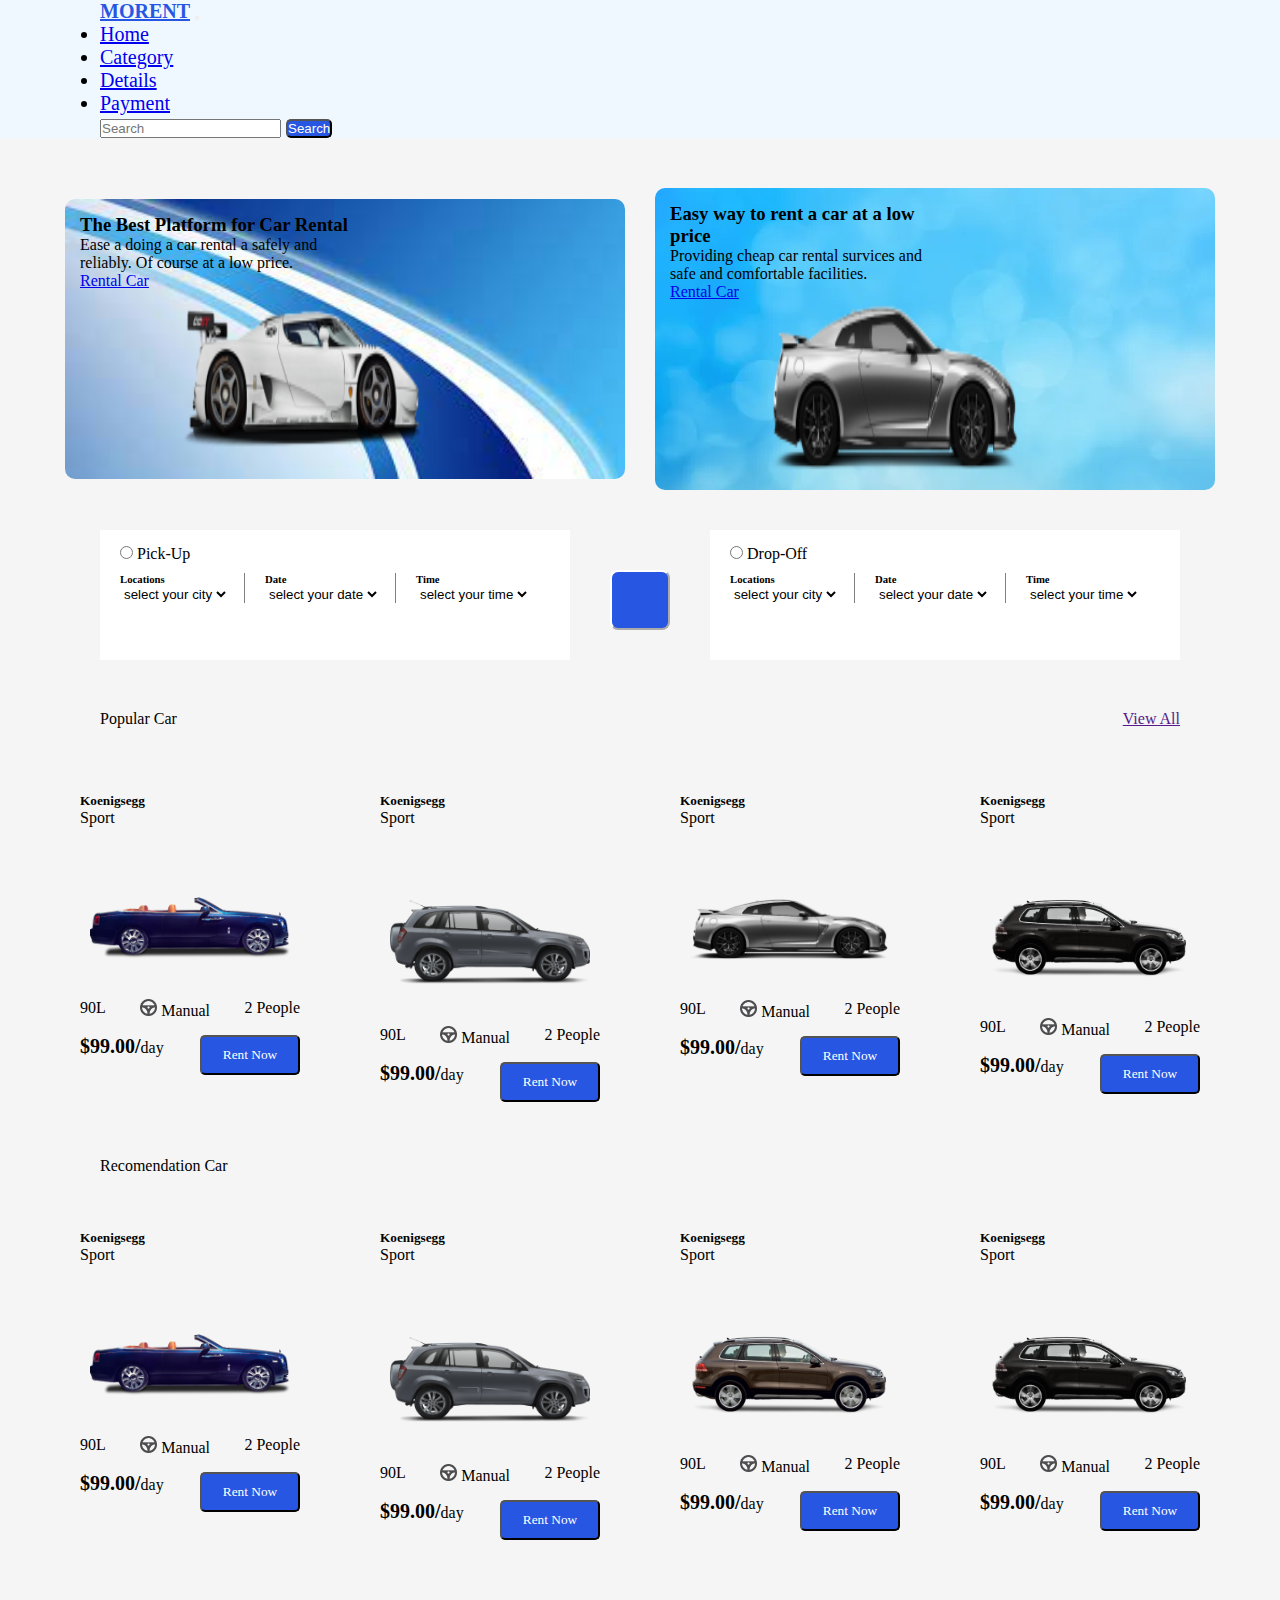
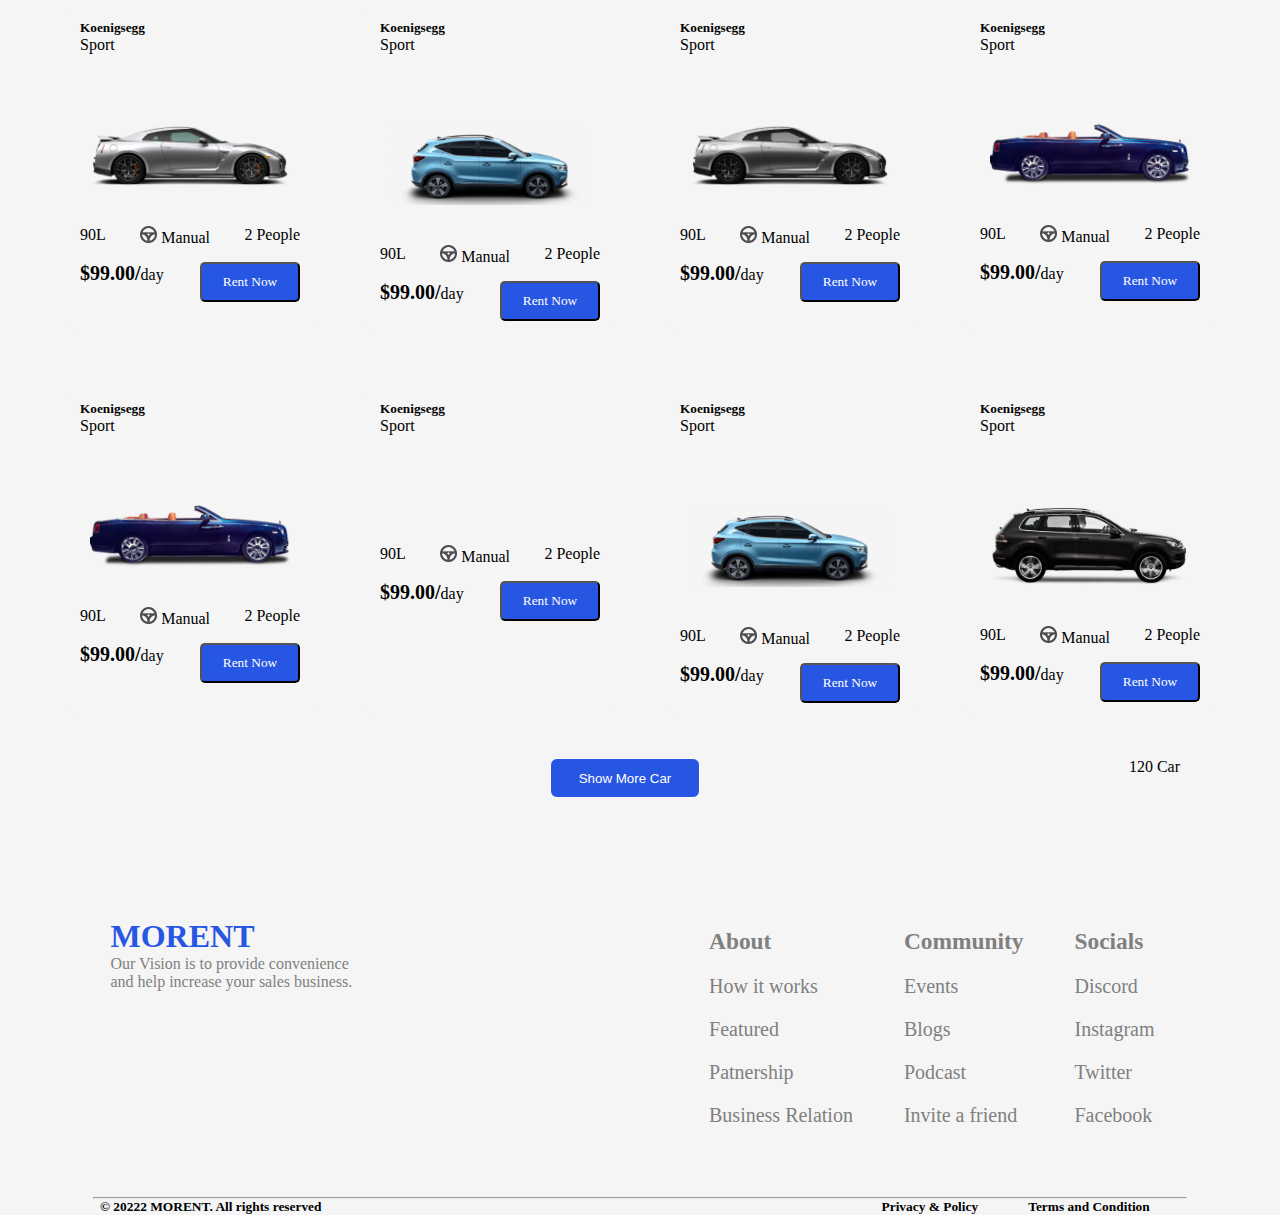
==== commit d3f8f176: "home-page complete with responsive" ====
--- a/index.html
+++ b/index.html
@@ -13,10 +13,10 @@
     crossorigin="anonymous" referrerpolicy="no-referrer" />
 </head>
 
-<body>
-  <nav class="navbar navbar-expand-lg bg-body-tertiary">
+<body class="body">
+  <nav class="navbar navbar-expand-lg bg-body-tertiary" id="navbar">
     <div class="container-fluid">
-      <a class="navbar-brand" href="#">MORENT</a>
+      <a class="navbar-brand" href="#" style="color: #2756e2; font-weight: bold;">MORENT</a>
       <button class="navbar-toggler" type="button" data-bs-toggle="collapse" data-bs-target="#navbarSupportedContent"
         aria-controls="navbarSupportedContent" aria-expanded="false" aria-label="Toggle navigation">
         <span class="navbar-toggler-icon"></span>
@@ -38,7 +38,7 @@
         </ul>
         <form class="d-flex" role="search">
           <input class="form-control me-2" type="search" placeholder="Search" aria-label="Search" />
-          <button class="btn btn-outline-success" type="submit">
+          <button class="btn " id="search_btn" type="submit">
             Search
           </button>
         </form>
@@ -57,7 +57,7 @@
         <a href="#" class="btn btn-primary">Rental Car</a>
       </div>
       <div class="main_sec_img">
-        <img height="150px" width="200px" src="./images/car.png" />
+        <img height="170px" width="250px" src="./images/car.png" />
       </div>
     </div>
 
@@ -71,75 +71,81 @@
         <a href="#" class="btn btn-primary">Rental Car</a>
       </div>
       <div class="main_sec_img">
-        <img height="150px" width="200px" src="./images/Car4.png" alt="" />
-      </div>
-    </div>
-  </div>
-
-  <div class="mainSec1">
-    <div class="sec1">
-      <div class="dropdown">
-        <div class="form-check">
-          <input class="form-check-input" type="radio" name="flexRadioDefault" id="flexRadioDefault2" checked />
-          <label class="form-check-label" for="flexRadioDefault2">
-            Pick-Up
-          </label>
-        </div>
-        <h4>Locations</h4>
-        <button class="btn sec1_btn dropdown-toggle" type="button" data-bs-toggle="dropdown" aria-expanded="false">
-          Select Your City
-        </button>
-      </div>
-      <div class="dropdown">
-        <br />
-        <h4>Date</h4>
-        <button class="btn sec1_btn dropdown-toggle" type="button" data-bs-toggle="dropdown" aria-expanded="false">
-          Select Your Date
-        </button>
-      </div>
-      <div class="dropdown">
-        <br />
-        <h4>Time</h4>
-        <button class="btn sec1_btn dropdown-toggle" type="button" data-bs-toggle="dropdown" aria-expanded="false">
-          Select Your Time
-        </button>
-      </div>
-    </div>
-
-    <button class="btn_arrow">
-      <img height="40px" width="60px" src="./images/arr.png" alt="" />
-    </button>
-
-    <div class="sec1">
-      <div class="dropdown">
-        <div class="form-check">
-          <input class="form-check-input" type="radio" name="flexRadioDefault" id="flexRadioDefault2" checked />
-          <label class="form-check-label" for="flexRadioDefault2">
-            Drop-Off
-          </label>
-        </div>
-
-        <h4>Locations</h4>
-        <button class="btn sec1_btn dropdown-toggle" type="button" data-bs-toggle="dropdown" aria-expanded="false">
-          Select Your City
-        </button>
-      </div>
-      <div class="dropdown">
-        <br />
-        <h4>Date</h4>
-        <button class="btn sec1_btn dropdown-toggle" type="button" data-bs-toggle="dropdown" aria-expanded="false">
-          Select Your Date
-        </button>
-      </div>
-      <div class="dropdown">
-        <br />
-        <h4>Time</h4>
-        <button class="btn sec1_btn dropdown-toggle" type="button" data-bs-toggle="dropdown" aria-expanded="false">
-          Select Your Time
-        </button>
-      </div>
-    </div>
-  </div>
+        <img height="170px" width="250px" src="./images/Car4.png" alt="" />
+      </div>
+    </div>
+  </div>
+  <div class="main-select">
+
+    <div class="pick-div">
+      <div class="radioBtn"><input type="radio">
+        <label for="Pick-Up">Pick-Up</label>
+      </div>
+      <div class="main_pick">
+
+        <div class="pick_location">
+
+
+          <h6>Locations</h6>
+          <select name="" id="Select">
+            <option value="">select your city</option>
+          </select>
+
+        </div>
+        <div class="pick_date">
+          <h6>Date</h6>
+          <select name="" id="Select">
+            <option value="">select your date</option>
+          </select>
+        </div>
+        <div class="pick_time">
+          <h6>Time</h6>
+          <select name="" id="Select">
+            <option value="">select your time</option>
+          </select>
+        </div>
+      </div>
+
+
+    </div>
+    <div>
+      <button class="arrow_btn">
+        <i class="fa-solid fa-arrow-up" style="color: white;"></i>
+        <i class="fa-solid fa-arrow-down" style="color: white;"></i>
+      </button>
+    </div>
+    <div class="drop-div">
+      <div class="radioBtn"><input type="radio">
+        <label for="Pick-Up">Drop-Off</label>
+      </div>
+      <div class="main_pick">
+
+        <div class="pick_location">
+
+
+          <h6>Locations</h6>
+          <select name="" id="Select">
+            <option value="">select your city</option>
+          </select>
+
+        </div>
+        <div class="pick_date">
+          <h6>Date</h6>
+          <select name="" id="Select">
+            <option value="">select your date</option>
+          </select>
+        </div>
+        <div class="pick_time">
+          <h6>Time</h6>
+          <select name="" id="Select">
+            <option value="">select your time</option>
+          </select>
+        </div>
+      </div>
+
+    </div>
+  </div>
+
 
   <div class="Sec_2">
     <div>
@@ -182,30 +188,30 @@
 
       <div class="cardImgSec">
         <div class="car_img_box">
-          <img class="car_img" src="./images/Car3.png" alt="" />
-        </div>
-        <div class="card_icones">
-          <div class="icon"><i class="fa-solid fa-gas-pump"></i> 90L</div>
-          <div class="icon"> <img src="./images/wheel.ico" height="17px width20px" alt=""> Manual</div>
-          <div class="icon"><i class="fa-solid fa-user-group"></i> 2 People</div>
-        </div>
-      </div>
-      <div class="card_price_btn">
-        <div class="price_box"><span class="price">$99.00/</span>day</div>
-        <div><button class="rent_btn">Rent Now</button></div>
-      </div>
-    </div>
-
-    <div class="card">
-      <div class="card_name">
-        <h5><span>Koenigsegg</span></h5>
-        <span><i class="fa-solid fa-heart"></i></span>
-      </div>
-      <div class="sport"><span>Sport</span></div>
-
-      <div class="cardImgSec">
-        <div class="car_img_box">
-          <img class="car_img" src="./images/Car3.png" alt="" />
+          <img class="car_img" src="./images/Car6.png" alt="" />
+        </div>
+        <div class="card_icones">
+          <div class="icon"><i class="fa-solid fa-gas-pump"></i> 90L</div>
+          <div class="icon"> <img src="./images/wheel.ico" height="17px width20px" alt=""> Manual</div>
+          <div class="icon"><i class="fa-solid fa-user-group"></i> 2 People</div>
+        </div>
+      </div>
+      <div class="card_price_btn">
+        <div class="price_box"><span class="price">$99.00/</span>day</div>
+        <div><button class="rent_btn">Rent Now</button></div>
+      </div>
+    </div>
+
+    <div class="card">
+      <div class="card_name">
+        <h5><span>Koenigsegg</span></h5>
+        <span><i class="fa-solid fa-heart"></i></span>
+      </div>
+      <div class="sport"><span>Sport</span></div>
+
+      <div class="cardImgSec">
+        <div class="car_img_box">
+          <img class="car_img" src="./images/Car4.png" alt="" />
         </div>
         <div class="card_icones">
           <div class="icon"><i class="fa-solid fa-gas-pump"></i> 90L</div>
@@ -228,7 +234,7 @@
 
       <div class="cardImgSec">
         <div class="car_img_box">
-          <img class="car_img" src="./images/Car3.png" alt="" />
+          <img class="car_img" src="./images/Car8.png" alt="" />
         </div>
         <div class="card_icones">
           <div class="icon"><i class="fa-solid fa-gas-pump"></i> 90L</div>
@@ -273,12 +279,150 @@
     <div class="card">
       <div class="card_name">
         <h5><span>Koenigsegg</span></h5>
+        <span><i class="fa-solid fa-heart"></i></span>
+      </div>
+      <div class="sport"><span>Sport</span></div>
+
+      <div class="cardImgSec">
+        <div class="car_img_box">
+          <img class="car_img" src="./images/Car6.png" alt="" />
+        </div>
+        <div class="card_icones">
+          <div class="icon"><i class="fa-solid fa-gas-pump"></i> 90L</div>
+          <div class="icon"> <img src="./images/wheel.ico" height="17px width20px" alt=""> Manual</div>
+          <div class="icon"><i class="fa-solid fa-user-group"></i> 2 People</div>
+        </div>
+      </div>
+      <div class="card_price_btn">
+        <div class="price_box"><span class="price">$99.00/</span>day</div>
+        <div><button class="rent_btn">Rent Now</button></div>
+      </div>
+    </div>
+
+    <div class="card">
+      <div class="card_name">
+        <h5><span>Koenigsegg</span></h5>
+        <span><i class="fa-solid fa-heart"></i></span>
+      </div>
+      <div class="sport"><span>Sport</span></div>
+
+      <div class="cardImgSec">
+        <div class="car_img_box">
+          <img class="car_img" src="./images/Car7.png" alt="" />
+        </div>
+        <div class="card_icones">
+          <div class="icon"><i class="fa-solid fa-gas-pump"></i> 90L</div>
+          <div class="icon"> <img src="./images/wheel.ico" height="17px width20px" alt=""> Manual</div>
+          <div class="icon"><i class="fa-solid fa-user-group"></i> 2 People</div>
+        </div>
+      </div>
+      <div class="card_price_btn">
+        <div class="price_box"><span class="price">$99.00/</span>day</div>
+        <div><button class="rent_btn">Rent Now</button></div>
+      </div>
+    </div>
+
+    <div class="card">
+      <div class="card_name">
+        <h5><span>Koenigsegg</span></h5>
+        <span><i class="fa-solid fa-heart"></i></span>
+      </div>
+      <div class="sport"><span>Sport</span></div>
+
+      <div class="cardImgSec">
+        <div class="car_img_box">
+          <img class="car_img" src="./images/Car8.png" alt="" />
+        </div>
+        <div class="card_icones">
+          <div class="icon"><i class="fa-solid fa-gas-pump"></i> 90L</div>
+          <div class="icon"> <img src="./images/wheel.ico" height="17px width20px" alt=""> Manual</div>
+          <div class="icon"><i class="fa-solid fa-user-group"></i> 2 People</div>
+        </div>
+      </div>
+      <div class="card_price_btn">
+        <div class="price_box"><span class="price">$99.00/</span>day</div>
+        <div><button class="rent_btn">Rent Now</button></div>
+      </div>
+    </div>
+
+    <div class="card">
+      <div class="card_name">
+        <h5><span>Koenigsegg</span></h5>
+        <span><i class="fa-solid fa-heart"></i></span>
+      </div>
+      <div class="sport"><span>Sport</span></div>
+
+      <div class="cardImgSec">
+        <div class="car_img_box">
+          <img class="car_img" src="./images/car2.png" alt="" />
+        </div>
+        <div class="card_icones">
+          <div class="icon"><i class="fa-solid fa-gas-pump"></i> 90L</div>
+          <div class="icon"> <img src="./images/wheel.ico" height="17px width20px" alt=""> Manual</div>
+          <div class="icon"><i class="fa-solid fa-user-group"></i> 2 People</div>
+        </div>
+      </div>
+      <div class="card_price_btn">
+        <div class="price_box"><span class="price">$99.00/</span>day</div>
+        <div><button class="rent_btn">Rent Now</button></div>
+      </div>
+    </div>
+
+    <div class="card">
+      <div class="card_name">
+        <h5><span>Koenigsegg</span></h5>
         <span><i class="fa-regular fa-heart"></i></span>
       </div>
       <div class="sport"><span>Sport</span></div>
 
       <div class="cardImgSec">
         <div class="car_img_box">
+          <img class="car_img" src="./images/Car5.png" alt="" />
+        </div>
+        <div class="card_icones">
+          <div class="icon"><i class="fa-solid fa-gas-pump"></i> 90L</div>
+          <div class="icon"> <img src="./images/wheel.ico" height="17px width20px" alt=""> Manual</div>
+          <div class="icon"><i class="fa-solid fa-user-group"></i> 2 People</div>
+        </div>
+      </div>
+      <div class="card_price_btn">
+        <div class="price_box"><span class="price">$99.00/</span>day</div>
+        <div><button class="rent_btn">Rent Now</button></div>
+      </div>
+    </div>
+
+    <div class="card">
+      <div class="card_name">
+        <h5><span>Koenigsegg</span></h5>
+        <span><i class="fa-solid fa-heart"></i></span>
+      </div>
+      <div class="sport"><span>Sport</span></div>
+
+      <div class="cardImgSec">
+        <div class="car_img_box">
+          <img class="car_img" src="./images/Car4.png" alt="" />
+        </div>
+        <div class="card_icones">
+          <div class="icon"><i class="fa-solid fa-gas-pump"></i> 90L</div>
+          <div class="icon"> <img src="./images/wheel.ico" height="17px width20px" alt=""> Manual</div>
+          <div class="icon"><i class="fa-solid fa-user-group"></i> 2 People</div>
+        </div>
+      </div>
+      <div class="card_price_btn">
+        <div class="price_box"><span class="price">$99.00/</span>day</div>
+        <div><button class="rent_btn">Rent Now</button></div>
+      </div>
+    </div>
+
+    <div class="card">
+      <div class="card_name">
+        <h5><span>Koenigsegg</span></h5>
+        <span><i class="fa-regular fa-heart"></i></span>
+      </div>
+      <div class="sport"><span>Sport</span></div>
+
+      <div class="cardImgSec">
+        <div class="car_img_box">
           <img class="car_img" src="./images/Car3.png" alt="" />
         </div>
         <div class="card_icones">
@@ -325,7 +469,30 @@
 
       <div class="cardImgSec">
         <div class="car_img_box">
-          <img class="car_img" src="./images/Car3.png" alt="" />
+          <img class="car_img" src="./images/Car2.png" alt="" />
+        </div>
+        <div class="card_icones">
+          <div class="icon"><i class="fa-solid fa-gas-pump"></i> 90L</div>
+          <div class="icon"> <img src="./images/wheel.ico" height="17px width20px" alt=""> Manual</div>
+          <div class="icon"><i class="fa-solid fa-user-group"></i> 2 People</div>
+        </div>
+      </div>
+      <div class="card_price_btn">
+        <div class="price_box"><span class="price">$99.00/</span>day</div>
+        <div><button class="rent_btn">Rent Now</button></div>
+      </div>
+    </div>
+
+    <div class="card">
+      <div class="card_name">
+        <h5><span>Koenigsegg</span></h5>
+        <span><i class="fa-solid fa-heart"></i></span>
+      </div>
+      <div class="sport"><span>Sport</span></div>
+
+      <div class="cardImgSec">
+        <div class="car_img_box">
+          <img class="car_img" src="./images/Car5.png" alt="" />
         </div>
         <div class="card_icones">
           <div class="icon"><i class="fa-solid fa-gas-pump"></i> 90L</div>
@@ -348,76 +515,7 @@
 
       <div class="cardImgSec">
         <div class="car_img_box">
-          <img class="car_img" src="./images/Car3.png" alt="" />
-        </div>
-        <div class="card_icones">
-          <div class="icon"><i class="fa-solid fa-gas-pump"></i> 90L</div>
-          <div class="icon"> <img src="./images/wheel.ico" height="17px width20px" alt=""> Manual</div>
-          <div class="icon"><i class="fa-solid fa-user-group"></i> 2 People</div>
-        </div>
-      </div>
-      <div class="card_price_btn">
-        <div class="price_box"><span class="price">$99.00/</span>day</div>
-        <div><button class="rent_btn">Rent Now</button></div>
-      </div>
-    </div>
-
-    <div class="card">
-      <div class="card_name">
-        <h5><span>Koenigsegg</span></h5>
-        <span><i class="fa-regular fa-heart"></i></span>
-      </div>
-      <div class="sport"><span>Sport</span></div>
-
-      <div class="cardImgSec">
-        <div class="car_img_box">
-          <img class="car_img" src="./images/Car3.png" alt="" />
-        </div>
-        <div class="card_icones">
-          <div class="icon"><i class="fa-solid fa-gas-pump"></i> 90L</div>
-          <div class="icon"> <img src="./images/wheel.ico" height="17px width20px" alt=""> Manual</div>
-          <div class="icon"><i class="fa-solid fa-user-group"></i> 2 People</div>
-        </div>
-      </div>
-      <div class="card_price_btn">
-        <div class="price_box"><span class="price">$99.00/</span>day</div>
-        <div><button class="rent_btn">Rent Now</button></div>
-      </div>
-    </div>
-
-    <div class="card">
-      <div class="card_name">
-        <h5><span>Koenigsegg</span></h5>
-        <span><i class="fa-regular fa-heart"></i></span>
-      </div>
-      <div class="sport"><span>Sport</span></div>
-
-      <div class="cardImgSec">
-        <div class="car_img_box">
-          <img class="car_img" src="./images/Car3.png" alt="" />
-        </div>
-        <div class="card_icones">
-          <div class="icon"><i class="fa-solid fa-gas-pump"></i> 90L</div>
-          <div class="icon"> <img src="./images/wheel.ico" height="17px width20px" alt=""> Manual</div>
-          <div class="icon"><i class="fa-solid fa-user-group"></i> 2 People</div>
-        </div>
-      </div>
-      <div class="card_price_btn">
-        <div class="price_box"><span class="price">$99.00/</span>day</div>
-        <div><button class="rent_btn">Rent Now</button></div>
-      </div>
-    </div>
-
-    <div class="card">
-      <div class="card_name">
-        <h5><span>Koenigsegg</span></h5>
-        <span><i class="fa-regular fa-heart"></i></span>
-      </div>
-      <div class="sport"><span>Sport</span></div>
-
-      <div class="cardImgSec">
-        <div class="car_img_box">
-          <img class="car_img" src="./images/Car3.png" alt="" />
+          <img class="car_img" src="./images/Car8.png" alt="" />
         </div>
         <div class="card_icones">
           <div class="icon"><i class="fa-solid fa-gas-pump"></i> 90L</div>
@@ -445,6 +543,64 @@
     </div>
   </div>
 
+  <footer class="foot">
+    <div class="foot_text">
+      <h1>
+        MORENT
+      </h1>
+      <P>
+        Our Vision is to provide convenience <br> and help increase your sales business.
+      </P>
+    </div>
+    <div class="foot_list">
+      <ul>
+        <li>
+          <h3>About</h3>
+        </li>
+        <li>How it works</li>
+        <li>Featured</li>
+        <li>Patnership</li>
+        <li>Business Relation</li>
+      </ul>
+    </div>
+    <div class="foot_list">
+      <ul>
+        <li>
+          <h3>Community</h3>
+        </li>
+        <li>Events</li>
+        <li>Blogs</li>
+        <li>Podcast</li>
+        <li>Invite a friend</li>
+      </ul>
+    </div>
+    <div class="foot_list">
+      <ul>
+        <li>
+          <h3>Socials</h3>
+        </li>
+        <li>Discord</li>
+        <li>Instagram</li>
+        <li>Twitter</li>
+        <li>Facebook</li>
+      </ul>
+    </div>
+
+  </footer>
+
+  <div class="line">
+    <hr>
+  </div>
+  <div class="last_sec">
+    <div class="last_sec_data">
+      <h6>© 20222 MORENT. All rights reserved</h6>
+    </div>
+    <div class="last_sec_text">
+      <h6>Privacy & Policy</h6>
+      <h6>Terms and Condition</h6>
+    </div>
+  </div>
+
 
 
 </body>
--- a/style.css
+++ b/style.css
@@ -1,7 +1,30 @@
 * {
     margin: 0%;
     padding: 0%;
-}
+    box-sizing: border-box;
+}
+
+.body {
+    background-color: whitesmoke;
+}
+
+#navbar {
+    padding-left: 100px;
+    font-size: 20px;
+    background-color: aliceblue;
+}
+
+#search_btn {
+    border-radius: 5px;
+    background-color: #2756e2;
+    color: white;
+}
+
+#search_btn :hover {
+    background-color: antiquewhite;
+    border-color: aliceblue;
+}
+
 
 .main_sec {
     display: flex;
@@ -57,42 +80,107 @@
     margin-left: 110px;
 }
 
-.mainSec1 {
-    display: flex;
-    margin: 20px;
-    gap: 10px;
+.main-select {
+    display: flex;
     justify-content: space-between;
-    padding-left: 80px;
-    padding-right: 80px;
-}
-
-.btn_arrow {
-    height: 70px;
-    margin-top: 20px;
+    gap: 40px;
+    margin-left: 100px;
+    margin-right: 100px;
+    margin-bottom: 50px;
+    margin-right: 100px;
+}
+
+.pick-div {
+    height: 130px;
+    width: 500px;
+    padding-bottom: 40px;
+    background-color: white;
+}
+
+.drop-div {
+    height: 130px;
+    width: 500px;
+    padding-bottom: 40px;
+    background-color: white;
+}
+
+#Select {
+    text-decoration: none;
+    border: none;
+    background-color: white;
+
+}
+
+.main_pick {
+    display: flex;
+    padding-left: 20px;
+    gap: 20px;
+
+}
+
+.pick_location {
+    border-right: 1px solid gray;
+    padding-right: 15px;
+
+}
+
+.pick_date {
+    border-right: 1px solid gray;
+    padding-right: 15px;
+
+}
+
+.radioBtn {
+    padding-left: 20px;
+    padding-bottom: 10px;
+    padding-top: 15px;
+}
+
+.arrow_btn {
+    height: 60px;
+    width: 60px;
     background-color: #2756e2;
-    color: white;
-    border-radius: 5px;
-}
-
-@media only screen and (max-width:1120px)and (min-width:250px) {
-    .mainSec1 {
+    border-color: white;
+    border-radius: 8px;
+    margin-top: 40px;
+}
+
+@media only screen and (max-width:1230px)and (min-width:300px) {
+    .main-select {
+        display: flex;
         flex-wrap: wrap;
-        padding-left: 0px;
-        margin-left: 20px;
-        margin-right: 10px;
-
-    }
-
-    .sec1 {
-        background-color: green;
-        margin-left: 0px;
-        padding-left: 20px;
-        padding-right: 0px;
-    }
-
-    .dropdown {
-        size: 10px;
-        font-size: 10px;
+        justify-content: space-between;
+        gap: 10px;
+        margin-left: 70px;
+        margin-right: 90px;
+        margin-bottom: 50px;
+
+    }
+}
+
+@media only screen and (max-width:620px) {
+    .main-select {
+        display: flex;
+        flex-wrap: wrap;
+        justify-content: space-between;
+        gap: 10px;
+        margin-left: 50px;
+        margin-right: 80px;
+        margin-bottom: 50px;
+
+    }
+}
+
+@media only screen and (max-width:550px) {
+    .main-select {
+        display: flex;
+        flex-wrap: wrap;
+        justify-content: space-between;
+        gap: 5px;
+        margin-left: 10px;
+        margin-right: 20px;
+        margin-bottom: 50px;
+
     }
 }
 
@@ -179,7 +267,8 @@
 .sec_4 {
     display: flex;
     justify-content: space-between;
-    margin: 0px 100px 0px 600px;
+    padding-left: 550px;
+    padding-right: 100px;
 }
 
 .ShowMore {
@@ -188,5 +277,235 @@
     background-color: #2756e2;
     border-radius: 7px;
     color: white;
-    border: 1px solid ;
+    border: 1px solid;
+}
+
+@media only screen and (max-width:1160px) {
+    .sec_car_container1 {
+        display: grid;
+        justify-content: center;
+        gap: 50px;
+        margin-bottom: 40px;
+        grid-template-columns: repeat(3, 250px);
+    }
+}
+
+@media only screen and (max-width:910px) {
+    .sec_car_container1 {
+        display: grid;
+        justify-content: center;
+        gap: 50px;
+        margin-bottom: 40px;
+        grid-template-columns: repeat(2, 250px);
+    }
+}
+
+@media only screen and (max-width:560px) {
+    .sec_car_container1 {
+        display: grid;
+        justify-content: center;
+        gap: 50px;
+        margin-bottom: 40px;
+        grid-template-columns: repeat(1, 250px);
+    }
+}
+
+@media screen and (max-width:1165px) {
+    .sec_4 {
+        display: flex;
+        justify-content: space-between;
+        padding-left: 450px;
+        padding-right: 150px;
+    }
+}
+
+@media screen and (max-width:910px) {
+    .sec_4 {
+        display: flex;
+        justify-content: space-between;
+        padding-left: 170px;
+        padding-right: 280px;
+    }
+}
+
+@media screen and (max-width:660px) {
+    .sec_4 {
+        display: flex;
+        justify-content: space-between;
+        padding-left: 120px;
+        padding-right: 150px;
+    }
+}
+
+@media screen and (max-width:480px) {
+    .sec_4 {
+        display: flex;
+        justify-content: space-between;
+        padding-left: 100px;
+        padding-right: 120px;
+    }
+}
+
+
+
+.foot {
+    display: flex;
+    justify-content: space-around;
+    margin: 120px 100px 60px 85px;
+}
+
+.foot_list {
+    font-size: 20px;
+    gap: 40px;
+}
+
+.foot_list>ul {
+    list-style-type: none;
+    font-size: 20px;
+}
+
+.foot_list>ul>li {
+    padding: 10px 0px 10px 0px;
+    font-size: 20px;
+    color: gray;
+}
+
+.foot_text {
+    width: 50%;
+    padding-right: 270px;
+}
+
+.foot_text>p {
+    color: gray;
+}
+
+.foot_text>h1 {
+    color: #2756e2;
+}
+
+.last_sec {
+    display: flex;
+    padding-left: 100px;
+    font-size: 20px;
+}
+
+.last_sec_data {
+    font-size: 20px;
+}
+
+.last_sec_text {
+    display: flex;
+    gap: 50px;
+    padding-left: 560px;
+}
+
+.line {
+    margin-left: 93px;
+    margin-right: 93px;
+}
+
+@media screen and (max-width:1180px) {
+    .foot {
+        display: grid;
+        flex-wrap: wrap;
+        grid-template-columns: repeat(2, 250px);
+    }
+
+    .foot_text {
+        width: 50%;
+        padding-right: 40px;
+    }
+}
+
+@media screen and (max-width:480px) {
+    .foot {
+        display: grid;
+        flex-wrap: wrap;
+        grid-template-columns: repeat(1, 250px);
+    }
+
+    .foot_text {
+        width: 50%;
+        padding-right: 40px;
+    }
+}
+
+@media screen and (max-width:1180px) {
+    .last_sec {
+        display: flex;
+        padding-left: 80px;
+        font-size: 20px;
+
+    }
+
+    .last_sec_data {
+        font-size: 20px;
+    }
+
+    .last_sec_text {
+        display: flex;
+        gap: 40px;
+        padding-left: 400px;
+    }
+
+}
+
+@media screen and (max-width:1150px) {
+    .last_sec {
+        display: grid;
+        grid-template-columns: repeat(2, 300px);
+        padding-left: 50px;
+        font-size: 20px;
+    }
+
+    .last_sec_data {
+        font-size: 20px;
+    }
+
+    .last_sec_text {
+        display: flex;
+        gap: 40px;
+        padding-left: 350px;
+    }
+
+}
+
+@media screen and (max-width:930px) {
+    .last_sec {
+        display: grid;
+        grid-template-columns: repeat(1, 300px);
+        padding-left: 30px;
+        font-size: 20px;
+    }
+
+    .last_sec_data {
+        font-size: 20px;
+    }
+
+    .last_sec_text {
+        display: flex;
+        gap: 40px;
+        padding-left: 150px;
+    }
+
+}
+
+@media screen and (max-width:480px) {
+    .last_sec {
+        display: grid;
+        grid-template-columns: repeat(1, 300px);
+        padding-left: 60px;
+        font-size: 20px;
+    }
+
+    .last_sec_data {
+        font-size: 20px;
+    }
+
+    .last_sec_text {
+        display: flex;
+        gap: 40px;
+        padding-left: 80px;
+    }
+
 }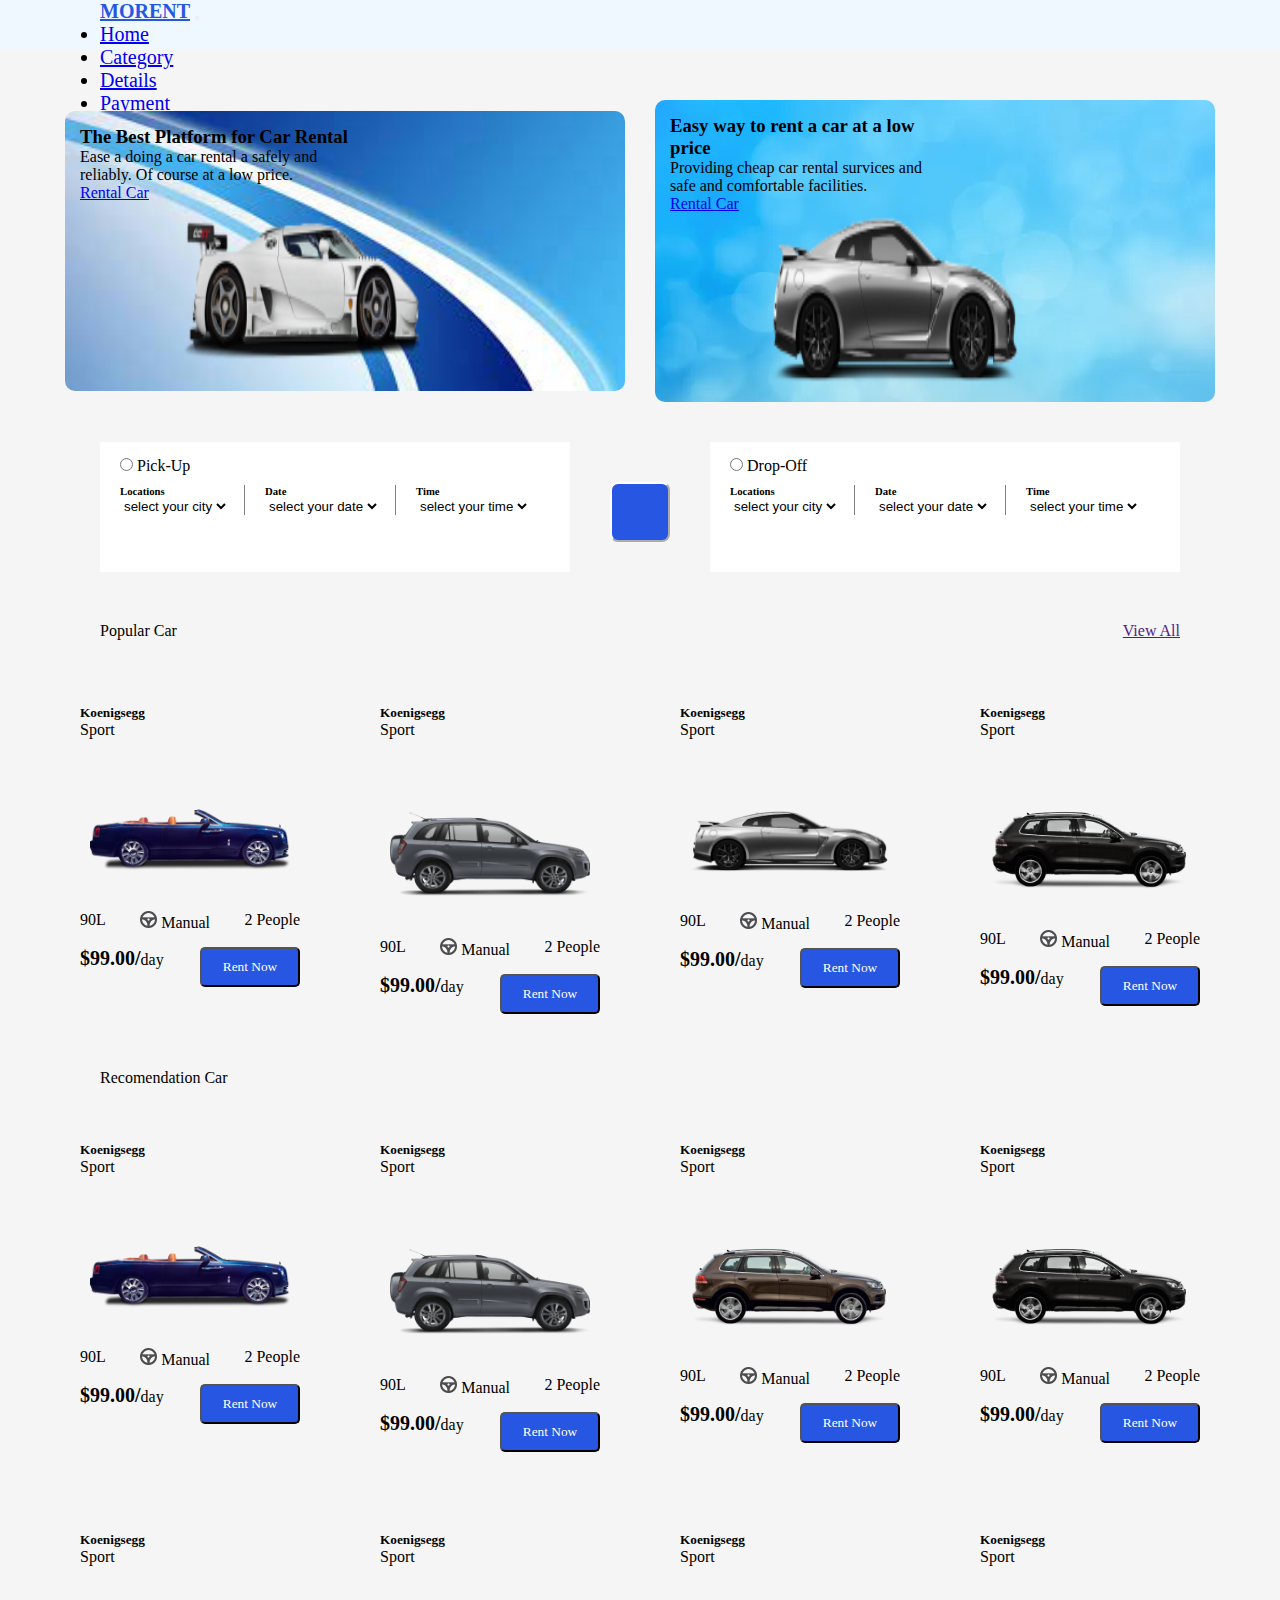
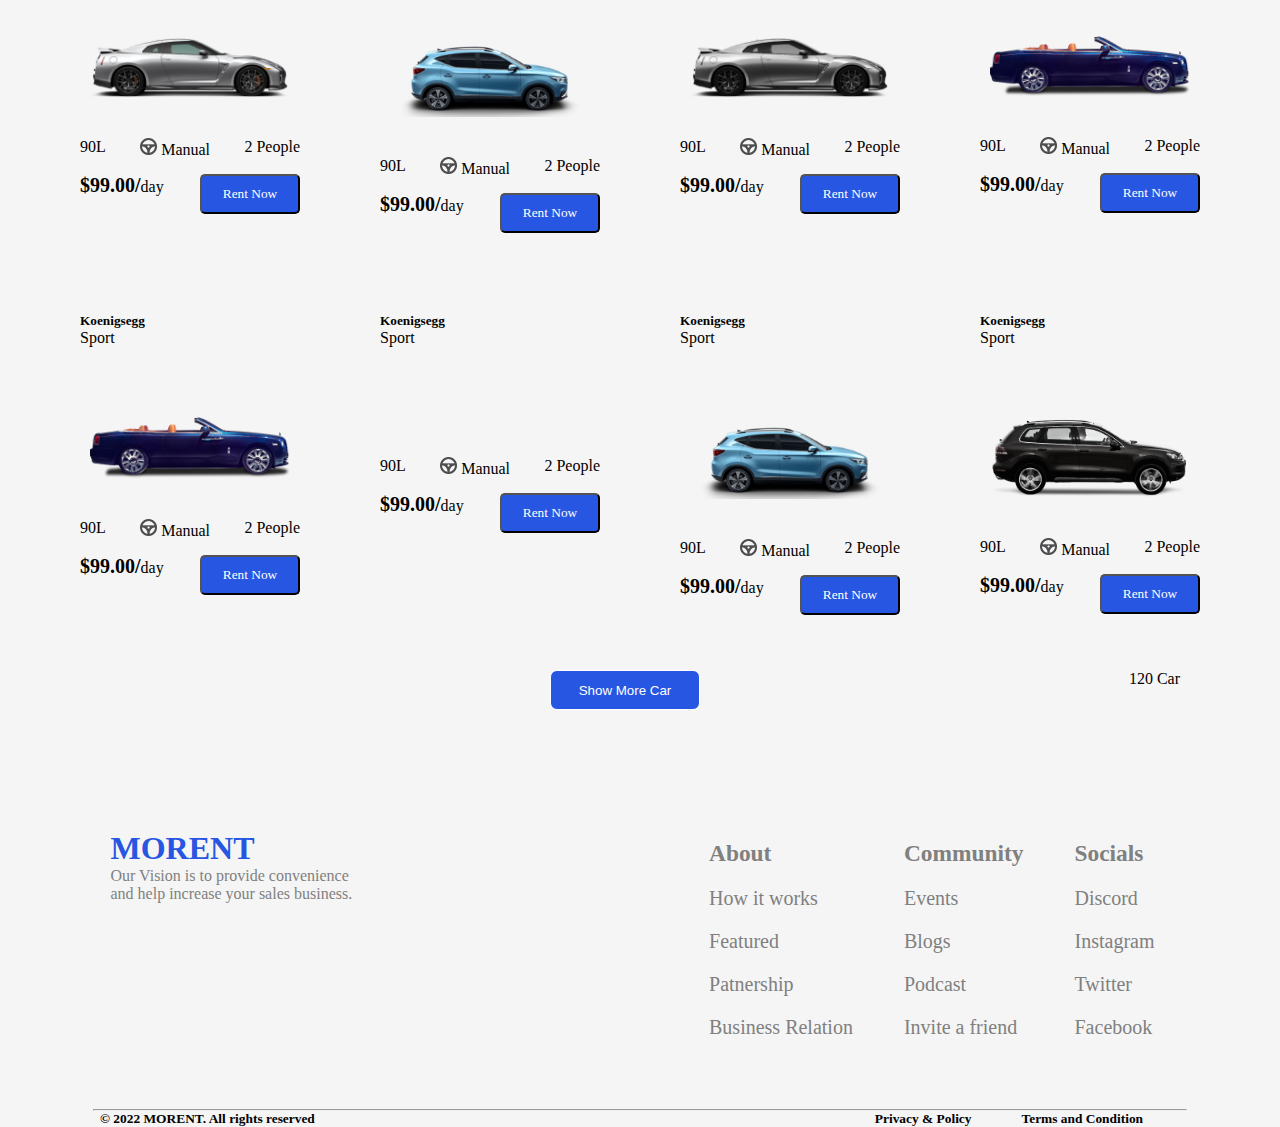
==== commit 355db955: "Work on payment file" ====
--- a/index.html
+++ b/index.html
@@ -593,7 +593,7 @@
   </div>
   <div class="last_sec">
     <div class="last_sec_data">
-      <h6>© 20222 MORENT. All rights reserved</h6>
+      <h6>© 2022 MORENT. All rights reserved</h6>
     </div>
     <div class="last_sec_text">
       <h6>Privacy & Policy</h6>
--- a/style.css
+++ b/style.css
@@ -12,6 +12,7 @@
     padding-left: 100px;
     font-size: 20px;
     background-color: aliceblue;
+    height: 50px;
 }
 
 #search_btn {
